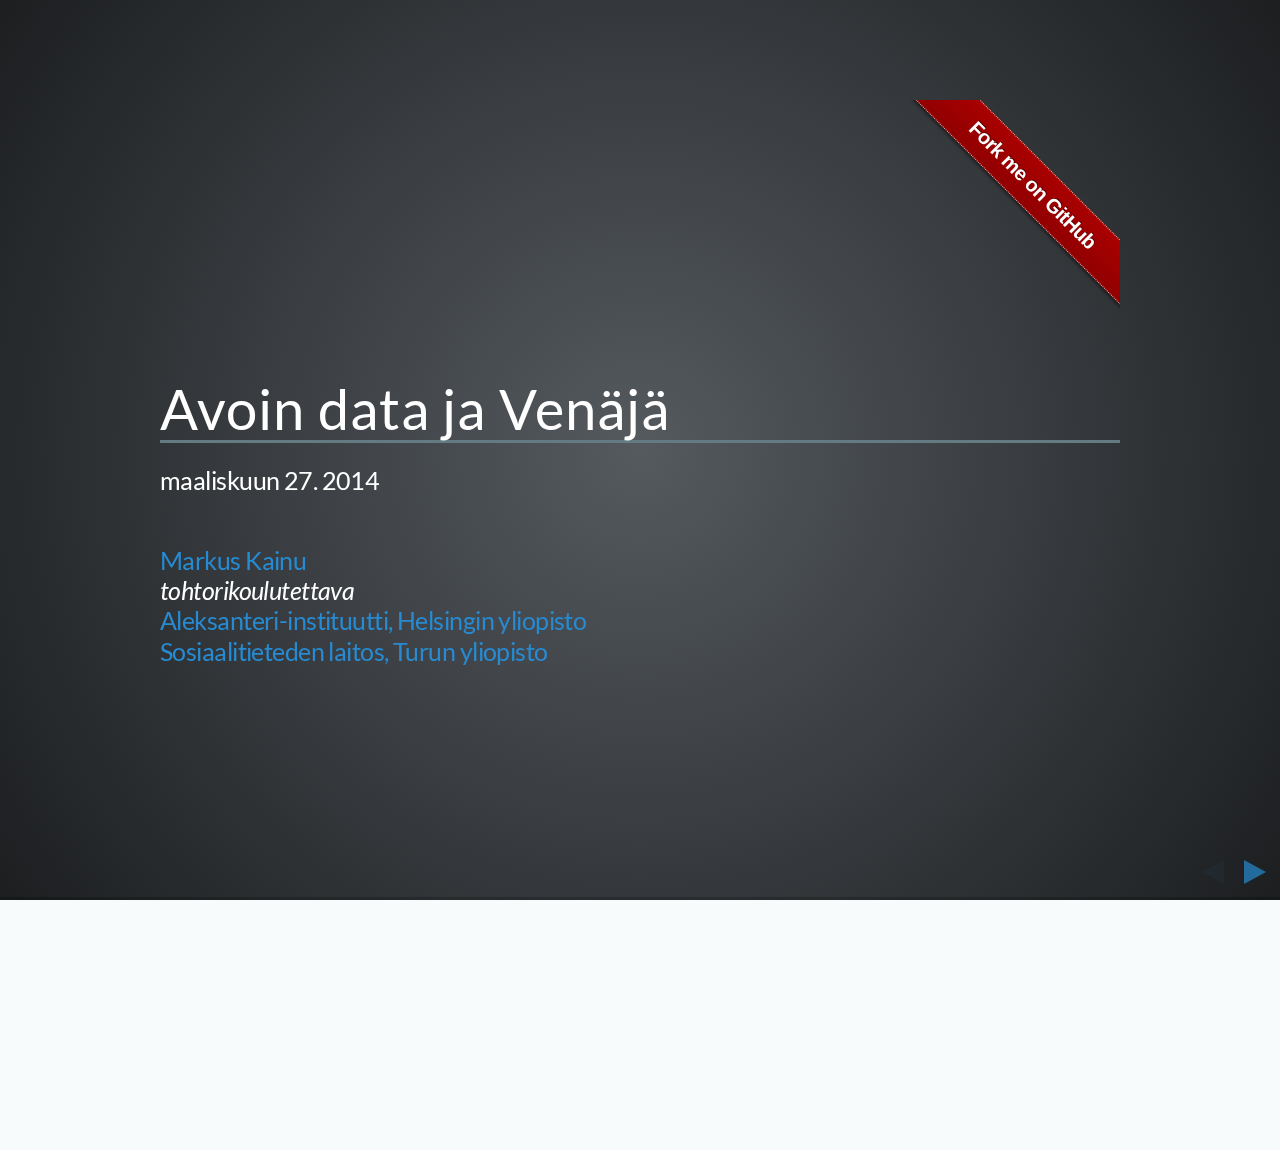
==== slides.html @ bf7fcc4a "miltei valmista" ====
<!DOCTYPE html>
<html lang="en">

<head>
  <meta charset="utf-8">
  <title>Avoin data ja Venäjä</title>
    
  <meta name="apple-mobile-web-app-capable" content="yes" />
  <meta name="apple-mobile-web-app-status-bar-style" content="black-translucent" />

  <meta name="viewport" content="width=device-width, initial-scale=1.0, maximum-scale=1.0, user-scalable=no" />
  
    
  <!-- web fonts -->
  <style type="text/css">
@font-face {
  font-family: 'Lato';
  font-style: normal;
  font-weight: 400;
  src: local('Lato Regular'), local('Lato-Regular'), url([data-uri]) format('truetype');
}
@font-face {
  font-family: 'Lato';
  font-style: normal;
  font-weight: 700;
  src: local('Lato Bold'), local('Lato-Bold'), url([data-uri]) format('truetype');
}
@font-face {
  font-family: 'Lato';
  font-style: italic;
  font-weight: 400;
  src: local('Lato Italic'), local('Lato-Italic'), url([data-uri]) format('truetype');
}
@font-face {
  font-family: 'Lato';
  font-style: italic;
  font-weight: 700;
  src: local('Lato Bold Italic'), local('Lato-BoldItalic'), url([data-uri]) format('truetype');
}
@font-face {
  font-family: 'News Cycle';
  font-style: normal;
  font-weight: 400;
  src: local('News Cycle Regular'), local('NewsCycle-Regular'), url([data-uri]) format('truetype');
}
@font-face {
  font-family: 'News Cycle';
  font-style: normal;
  font-weight: 700;
  src: local('News Cycle Bold'), local('NewsCycle-Bold'), url([data-uri]) format('truetype');
}


  </style>    
    
  <!-- reveal.js -->
  <style type="text/css"  >
@charset "UTF-8";/*!
 * reveal.js
 * http://lab.hakim.se/reveal-js
 * MIT licensed
 *
 * Copyright (C) 2013 Hakim El Hattab, http://hakim.se
 */ html,body,.reveal div,.reveal span,.reveal applet,.reveal object,.reveal iframe,.reveal h1,.reveal h2,.reveal h3,.reveal h4,.reveal h5,.reveal h6,.reveal p,.reveal blockquote,.reveal pre,.reveal a,.reveal abbr,.reveal acronym,.reveal address,.reveal big,.reveal cite,.reveal code,.reveal del,.reveal dfn,.reveal em,.reveal img,.reveal ins,.reveal kbd,.reveal q,.reveal s,.reveal samp,.reveal small,.reveal strike,.reveal strong,.reveal sub,.reveal sup,.reveal tt,.reveal var,.reveal b,.reveal u,.reveal i,.reveal center,.reveal dl,.reveal dt,.reveal dd,.reveal ol,.reveal ul,.reveal li,.reveal fieldset,.reveal form,.reveal label,.reveal legend,.reveal table,.reveal caption,.reveal tbody,.reveal tfoot,.reveal thead,.reveal tr,.reveal th,.reveal td,.reveal article,.reveal aside,.reveal canvas,.reveal details,.reveal embed,.reveal figure,.reveal figcaption,.reveal footer,.reveal header,.reveal hgroup,.reveal menu,.reveal nav,.reveal output,.reveal ruby,.reveal section,.reveal summary,.reveal time,.reveal mark,.reveal audio,video{margin:0;padding:0;border:0;font-size:100%;font:inherit;vertical-align:baseline}.reveal article,.reveal aside,.reveal details,.reveal figcaption,.reveal figure,.reveal footer,.reveal header,.reveal hgroup,.reveal menu,.reveal nav,.reveal section{display:block}html,body{width:100%;height:100%;overflow:hidden}body{position:relative;line-height:1}::selection{background:#FF5E99;color:#fff;text-shadow:none}.reveal h1,.reveal h2,.reveal h3,.reveal h4,.reveal h5,.reveal h6{-webkit-hyphens:auto;-moz-hyphens:auto;hyphens:auto;word-wrap:break-word}.reveal h1{font-size:3.77em}.reveal h2{font-size:2.11em}.reveal h3{font-size:1.55em}.reveal h4{font-size:1em}.reveal .slides section .fragment{opacity:0;-webkit-transition:all .2s ease;-moz-transition:all .2s ease;-ms-transition:all .2s ease;-o-transition:all .2s ease;transition:all .2s ease}.reveal .slides section .fragment.visible{opacity:1}.reveal .slides section .fragment.grow{opacity:1}.reveal .slides section .fragment.grow.visible{-webkit-transform:scale(1.3);-moz-transform:scale(1.3);-ms-transform:scale(1.3);-o-transform:scale(1.3);transform:scale(1.3)}.reveal .slides section .fragment.shrink{opacity:1}.reveal .slides section .fragment.shrink.visible{-webkit-transform:scale(0.7);-moz-transform:scale(0.7);-ms-transform:scale(0.7);-o-transform:scale(0.7);transform:scale(0.7)}.reveal .slides section .fragment.zoom-in{opacity:0;-webkit-transform:scale(0.1);-moz-transform:scale(0.1);-ms-transform:scale(0.1);-o-transform:scale(0.1);transform:scale(0.1)}.reveal .slides section .fragment.zoom-in.visible{opacity:1;-webkit-transform:scale(1);-moz-transform:scale(1);-ms-transform:scale(1);-o-transform:scale(1);transform:scale(1)}.reveal .slides section .fragment.roll-in{opacity:0;-webkit-transform:rotateX(90deg);-moz-transform:rotateX(90deg);-ms-transform:rotateX(90deg);-o-transform:rotateX(90deg);transform:rotateX(90deg)}.reveal .slides section .fragment.roll-in.visible{opacity:1;-webkit-transform:rotateX(0);-moz-transform:rotateX(0);-ms-transform:rotateX(0);-o-transform:rotateX(0);transform:rotateX(0)}.reveal .slides section .fragment.fade-out{opacity:1}.reveal .slides section .fragment.fade-out.visible{opacity:0}.reveal .slides section .fragment.highlight-red,.reveal .slides section .fragment.highlight-green,.reveal .slides section .fragment.highlight-blue{opacity:1}.reveal .slides section .fragment.highlight-red.visible{color:#ff2c2d}.reveal .slides section .fragment.highlight-green.visible{color:#17ff2e}.reveal .slides section .fragment.highlight-blue.visible{color:#1b91ff}.reveal:after{content:'';font-style:italic}.reveal img,.reveal video,.reveal iframe{max-width:95%;max-height:95%}.reveal a{position:relative}.reveal strong,.reveal b{font-weight:700}.reveal em,.reveal i{font-style:italic}.reveal ol,.reveal ul{display:inline-block;text-align:left;margin:0 0 0 1em}.reveal ol{list-style-type:decimal}.reveal ul{list-style-type:disc}.reveal ul ul{list-style-type:square}.reveal ul ul ul{list-style-type:circle}.reveal ul ul,.reveal ul ol,.reveal ol ol,.reveal ol ul{display:block;margin-left:40px}.reveal p{margin-bottom:10px;line-height:1.2em}.reveal q,.reveal blockquote{quotes:none}.reveal blockquote{display:block;position:relative;width:70%;margin:5px auto;padding:5px;font-style:italic;background:rgba(255,255,255,.05);box-shadow:0 0 2px rgba(0,0,0,.2)}.reveal blockquote p:first-child,.reveal blockquote p:last-child{display:inline-block}.reveal q{font-style:italic}.reveal pre{display:block;position:relative;width:90%;margin:15px auto;text-align:left;font-size:.55em;font-family:monospace;line-height:1.2em;word-wrap:break-word;box-shadow:0 0 6px rgba(0,0,0,.3)}.reveal code{font-family:monospace}.reveal pre code{padding:5px;overflow:auto;max-height:400px;word-wrap:normal}.reveal table th,.reveal table td{text-align:left;padding-right:.3em}.reveal table th{text-shadow:#fff 1px 1px 2px}.reveal sup{vertical-align:super}.reveal sub{vertical-align:sub}.reveal small{display:inline-block;font-size:.6em;line-height:1.2em;vertical-align:top}.reveal small *{vertical-align:top}.reveal .controls{display:none;position:fixed;width:110px;height:110px;z-index:30;right:10px;bottom:10px}.reveal .controls div{position:absolute;opacity:.05;width:0;height:0;border:12px solid transparent;-moz-transform:scale(.9999);-webkit-transition:all .2s ease;-moz-transition:all .2s ease;-ms-transition:all .2s ease;-o-transition:all .2s ease;transition:all .2s ease}.reveal .controls div.enabled{opacity:.7;cursor:pointer}.reveal .controls div.enabled:active{margin-top:1px}.reveal .controls div.navigate-left{top:42px;border-right-width:22px;border-right-color:#eee}.reveal .controls div.navigate-left.fragmented{opacity:.3}.reveal .controls div.navigate-right{left:74px;top:42px;border-left-width:22px;border-left-color:#eee}.reveal .controls div.navigate-right.fragmented{opacity:.3}.reveal .controls div.navigate-up{left:42px;border-bottom-width:22px;border-bottom-color:#eee}.reveal .controls div.navigate-up.fragmented{opacity:.3}.reveal .controls div.navigate-down{left:42px;top:74px;border-top-width:22px;border-top-color:#eee}.reveal .controls div.navigate-down.fragmented{opacity:.3}.reveal .progress{position:fixed;display:none;height:3px;width:100%;bottom:0;left:0;z-index:10}.reveal .progress:after{content:'';display:'block';position:absolute;height:20px;width:100%;top:-20px}.reveal .progress span{display:block;height:100%;width:0;-webkit-transition:width 800ms cubic-bezier(0.26,.86,.44,.985);-moz-transition:width 800ms cubic-bezier(0.26,.86,.44,.985);-ms-transition:width 800ms cubic-bezier(0.26,.86,.44,.985);-o-transition:width 800ms cubic-bezier(0.26,.86,.44,.985);transition:width 800ms cubic-bezier(0.26,.86,.44,.985)}.reveal .roll{display:inline-block;line-height:1.2;overflow:hidden;vertical-align:top;-webkit-perspective:400px;-moz-perspective:400px;-ms-perspective:400px;perspective:400px;-webkit-perspective-origin:50% 50%;-moz-perspective-origin:50% 50%;-ms-perspective-origin:50% 50%;perspective-origin:50% 50%}.reveal .roll:hover{background:0;text-shadow:none}.reveal .roll span{display:block;position:relative;padding:0 2px;pointer-events:none;-webkit-transition:all 400ms ease;-moz-transition:all 400ms ease;-ms-transition:all 400ms ease;transition:all 400ms ease;-webkit-transform-origin:50% 0;-moz-transform-origin:50% 0;-ms-transform-origin:50% 0;transform-origin:50% 0;-webkit-transform-style:preserve-3d;-moz-transform-style:preserve-3d;-ms-transform-style:preserve-3d;transform-style:preserve-3d;-webkit-backface-visibility:hidden;-moz-backface-visibility:hidden;backface-visibility:hidden}.reveal .roll:hover span{background:rgba(0,0,0,.5);-webkit-transform:translate3d(0px,0,-45px) rotateX(90deg);-moz-transform:translate3d(0px,0,-45px) rotateX(90deg);-ms-transform:translate3d(0px,0,-45px) rotateX(90deg);transform:translate3d(0px,0,-45px) rotateX(90deg)}.reveal .roll span:after{content:attr(data-title);display:block;position:absolute;left:0;top:0;padding:0 2px;-webkit-backface-visibility:hidden;-moz-backface-visibility:hidden;backface-visibility:hidden;-webkit-transform-origin:50% 0;-moz-transform-origin:50% 0;-ms-transform-origin:50% 0;transform-origin:50% 0;-webkit-transform:translate3d(0px,110%,0) rotateX(-90deg);-moz-transform:translate3d(0px,110%,0) rotateX(-90deg);-ms-transform:translate3d(0px,110%,0) rotateX(-90deg);transform:translate3d(0px,110%,0) rotateX(-90deg)}.reveal{position:relative;width:100%;height:100%}.reveal .slides{position:absolute;width:100%;height:100%;left:50%;top:50%;overflow:visible;z-index:1;text-align:center;-webkit-transition:-webkit-perspective .4s ease;-moz-transition:-moz-perspective .4s ease;-ms-transition:-ms-perspective .4s ease;-o-transition:-o-perspective .4s ease;transition:perspective .4s ease;-webkit-perspective:600px;-moz-perspective:600px;-ms-perspective:600px;perspective:600px;-webkit-perspective-origin:0 -100px;-moz-perspective-origin:0 -100px;-ms-perspective-origin:0 -100px;perspective-origin:0 -100px}.reveal .slides>section,.reveal .slides>section>section{display:none;position:absolute;width:100%;padding:20px 0;z-index:10;line-height:1.2em;font-weight:400;-webkit-transform-style:preserve-3d;-moz-transform-style:preserve-3d;-ms-transform-style:preserve-3d;transform-style:preserve-3d;-webkit-transition:-webkit-transform-origin 800ms cubic-bezier(0.26,.86,.44,.985),-webkit-transform 800ms cubic-bezier(0.26,.86,.44,.985),visibility 800ms cubic-bezier(0.26,.86,.44,.985),opacity 800ms cubic-bezier(0.26,.86,.44,.985);-moz-transition:-moz-transform-origin 800ms cubic-bezier(0.26,.86,.44,.985),-moz-transform 800ms cubic-bezier(0.26,.86,.44,.985),visibility 800ms cubic-bezier(0.26,.86,.44,.985),opacity 800ms cubic-bezier(0.26,.86,.44,.985);-ms-transition:-ms-transform-origin 800ms cubic-bezier(0.26,.86,.44,.985),-ms-transform 800ms cubic-bezier(0.26,.86,.44,.985),visibility 800ms cubic-bezier(0.26,.86,.44,.985),opacity 800ms cubic-bezier(0.26,.86,.44,.985);-o-transition:-o-transform-origin 800ms cubic-bezier(0.26,.86,.44,.985),-o-transform 800ms cubic-bezier(0.26,.86,.44,.985),visibility 800ms cubic-bezier(0.26,.86,.44,.985),opacity 800ms cubic-bezier(0.26,.86,.44,.985);transition:transform-origin 800ms cubic-bezier(0.26,.86,.44,.985),transform 800ms cubic-bezier(0.26,.86,.44,.985),visibility 800ms cubic-bezier(0.26,.86,.44,.985),opacity 800ms cubic-bezier(0.26,.86,.44,.985)}.reveal[data-transition-speed=fast] .slides section{-webkit-transition-duration:400ms;-moz-transition-duration:400ms;-ms-transition-duration:400ms;transition-duration:400ms}.reveal[data-transition-speed=slow] .slides section{-webkit-transition-duration:1200ms;-moz-transition-duration:1200ms;-ms-transition-duration:1200ms;transition-duration:1200ms}.reveal .slides section[data-transition-speed=fast]{-webkit-transition-duration:400ms;-moz-transition-duration:400ms;-ms-transition-duration:400ms;transition-duration:400ms}.reveal .slides section[data-transition-speed=slow]{-webkit-transition-duration:1200ms;-moz-transition-duration:1200ms;-ms-transition-duration:1200ms;transition-duration:1200ms}.reveal .slides>section{left:-50%;top:-50%}.reveal .slides>section.stack{padding-top:0;padding-bottom:0}.reveal .slides>section.present,.reveal .slides>section>section.present{display:block;z-index:11;opacity:1}.reveal.center,.reveal.center .slides,.reveal.center .slides section{min-height:auto!important}.reveal .slides>section[data-transition=default].past,.reveal .slides>section.past{display:block;opacity:0;-webkit-transform:translate3d(-100%,0,0) rotateY(-90deg) translate3d(-100%,0,0);-moz-transform:translate3d(-100%,0,0) rotateY(-90deg) translate3d(-100%,0,0);-ms-transform:translate3d(-100%,0,0) rotateY(-90deg) translate3d(-100%,0,0);transform:translate3d(-100%,0,0) rotateY(-90deg) translate3d(-100%,0,0)}.reveal .slides>section[data-transition=default].future,.reveal .slides>section.future{display:block;opacity:0;-webkit-transform:translate3d(100%,0,0) rotateY(90deg) translate3d(100%,0,0);-moz-transform:translate3d(100%,0,0) rotateY(90deg) translate3d(100%,0,0);-ms-transform:translate3d(100%,0,0) rotateY(90deg) translate3d(100%,0,0);transform:translate3d(100%,0,0) rotateY(90deg) translate3d(100%,0,0)}.reveal .slides>section>section[data-transition=default].past,.reveal .slides>section>section.past{display:block;opacity:0;-webkit-transform:translate3d(0,-300px,0) rotateX(70deg) translate3d(0,-300px,0);-moz-transform:translate3d(0,-300px,0) rotateX(70deg) translate3d(0,-300px,0);-ms-transform:translate3d(0,-300px,0) rotateX(70deg) translate3d(0,-300px,0);transform:translate3d(0,-300px,0) rotateX(70deg) translate3d(0,-300px,0)}.reveal .slides>section>section[data-transition=default].future,.reveal .slides>section>section.future{display:block;opacity:0;-webkit-transform:translate3d(0,300px,0) rotateX(-70deg) translate3d(0,300px,0);-moz-transform:translate3d(0,300px,0) rotateX(-70deg) translate3d(0,300px,0);-ms-transform:translate3d(0,300px,0) rotateX(-70deg) translate3d(0,300px,0);transform:translate3d(0,300px,0) rotateX(-70deg) translate3d(0,300px,0)}.reveal .slides>section[data-transition=concave].past,.reveal.concave .slides>section.past{-webkit-transform:translate3d(-100%,0,0) rotateY(90deg) translate3d(-100%,0,0);-moz-transform:translate3d(-100%,0,0) rotateY(90deg) translate3d(-100%,0,0);-ms-transform:translate3d(-100%,0,0) rotateY(90deg) translate3d(-100%,0,0);transform:translate3d(-100%,0,0) rotateY(90deg) translate3d(-100%,0,0)}.reveal .slides>section[data-transition=concave].future,.reveal.concave .slides>section.future{-webkit-transform:translate3d(100%,0,0) rotateY(-90deg) translate3d(100%,0,0);-moz-transform:translate3d(100%,0,0) rotateY(-90deg) translate3d(100%,0,0);-ms-transform:translate3d(100%,0,0) rotateY(-90deg) translate3d(100%,0,0);transform:translate3d(100%,0,0) rotateY(-90deg) translate3d(100%,0,0)}.reveal .slides>section>section[data-transition=concave].past,.reveal.concave .slides>section>section.past{-webkit-transform:translate3d(0,-80%,0) rotateX(-70deg) translate3d(0,-80%,0);-moz-transform:translate3d(0,-80%,0) rotateX(-70deg) translate3d(0,-80%,0);-ms-transform:translate3d(0,-80%,0) rotateX(-70deg) translate3d(0,-80%,0);transform:translate3d(0,-80%,0) rotateX(-70deg) translate3d(0,-80%,0)}.reveal .slides>section>section[data-transition=concave].future,.reveal.concave .slides>section>section.future{-webkit-transform:translate3d(0,80%,0) rotateX(70deg) translate3d(0,80%,0);-moz-transform:translate3d(0,80%,0) rotateX(70deg) translate3d(0,80%,0);-ms-transform:translate3d(0,80%,0) rotateX(70deg) translate3d(0,80%,0);transform:translate3d(0,80%,0) rotateX(70deg) translate3d(0,80%,0)}.reveal .slides>section[data-transition=zoom].past,.reveal.zoom .slides>section.past{opacity:0;visibility:hidden;-webkit-transform:scale(16);-moz-transform:scale(16);-ms-transform:scale(16);-o-transform:scale(16);transform:scale(16)}.reveal .slides>section[data-transition=zoom].future,.reveal.zoom .slides>section.future{opacity:0;visibility:hidden;-webkit-transform:scale(0.2);-moz-transform:scale(0.2);-ms-transform:scale(0.2);-o-transform:scale(0.2);transform:scale(0.2)}.reveal .slides>section>section[data-transition=zoom].past,.reveal.zoom .slides>section>section.past{-webkit-transform:translate(0,-150%);-moz-transform:translate(0,-150%);-ms-transform:translate(0,-150%);-o-transform:translate(0,-150%);transform:translate(0,-150%)}.reveal .slides>section>section[data-transition=zoom].future,.reveal.zoom .slides>section>section.future{-webkit-transform:translate(0,150%);-moz-transform:translate(0,150%);-ms-transform:translate(0,150%);-o-transform:translate(0,150%);transform:translate(0,150%)}.reveal.linear section{-webkit-backface-visibility:hidden;-moz-backface-visibility:hidden;-ms-backface-visibility:hidden;backface-visibility:hidden}.reveal .slides>section[data-transition=linear].past,.reveal.linear .slides>section.past{-webkit-transform:translate(-150%,0);-moz-transform:translate(-150%,0);-ms-transform:translate(-150%,0);-o-transform:translate(-150%,0);transform:translate(-150%,0)}.reveal .slides>section[data-transition=linear].future,.reveal.linear .slides>section.future{-webkit-transform:translate(150%,0);-moz-transform:translate(150%,0);-ms-transform:translate(150%,0);-o-transform:translate(150%,0);transform:translate(150%,0)}.reveal .slides>section>section[data-transition=linear].past,.reveal.linear .slides>section>section.past{-webkit-transform:translate(0,-150%);-moz-transform:translate(0,-150%);-ms-transform:translate(0,-150%);-o-transform:translate(0,-150%);transform:translate(0,-150%)}.reveal .slides>section>section[data-transition=linear].future,.reveal.linear .slides>section>section.future{-webkit-transform:translate(0,150%);-moz-transform:translate(0,150%);-ms-transform:translate(0,150%);-o-transform:translate(0,150%);transform:translate(0,150%)}.reveal.cube .slides{-webkit-perspective:1300px;-moz-perspective:1300px;-ms-perspective:1300px;perspective:1300px}.reveal.cube .slides section{padding:30px;min-height:700px;-webkit-backface-visibility:hidden;-moz-backface-visibility:hidden;-ms-backface-visibility:hidden;backface-visibility:hidden;-webkit-box-sizing:border-box;-moz-box-sizing:border-box;box-sizing:border-box}.reveal.center.cube .slides section{min-height:auto}.reveal.cube .slides section:not(.stack):before{content:'';position:absolute;display:block;width:100%;height:100%;left:0;top:0;background:rgba(0,0,0,.1);border-radius:4px;-webkit-transform:translateZ(-20px);-moz-transform:translateZ(-20px);-ms-transform:translateZ(-20px);-o-transform:translateZ(-20px);transform:translateZ(-20px)}.reveal.cube .slides section:not(.stack):after{content:'';position:absolute;display:block;width:90%;height:30px;left:5%;bottom:0;background:0;z-index:1;border-radius:4px;box-shadow:0 95px 25px rgba(0,0,0,.2);-webkit-transform:translateZ(-90px) rotateX(65deg);-moz-transform:translateZ(-90px) rotateX(65deg);-ms-transform:translateZ(-90px) rotateX(65deg);-o-transform:translateZ(-90px) rotateX(65deg);transform:translateZ(-90px) rotateX(65deg)}.reveal.cube .slides>section.stack{padding:0;background:0}.reveal.cube .slides>section.past{-webkit-transform-origin:100% 0;-moz-transform-origin:100% 0;-ms-transform-origin:100% 0;transform-origin:100% 0;-webkit-transform:translate3d(-100%,0,0) rotateY(-90deg);-moz-transform:translate3d(-100%,0,0) rotateY(-90deg);-ms-transform:translate3d(-100%,0,0) rotateY(-90deg);transform:translate3d(-100%,0,0) rotateY(-90deg)}.reveal.cube .slides>section.future{-webkit-transform-origin:0 0;-moz-transform-origin:0 0;-ms-transform-origin:0 0;transform-origin:0 0;-webkit-transform:translate3d(100%,0,0) rotateY(90deg);-moz-transform:translate3d(100%,0,0) rotateY(90deg);-ms-transform:translate3d(100%,0,0) rotateY(90deg);transform:translate3d(100%,0,0) rotateY(90deg)}.reveal.cube .slides>section>section.past{-webkit-transform-origin:0 100%;-moz-transform-origin:0 100%;-ms-transform-origin:0 100%;transform-origin:0 100%;-webkit-transform:translate3d(0,-100%,0) rotateX(90deg);-moz-transform:translate3d(0,-100%,0) rotateX(90deg);-ms-transform:translate3d(0,-100%,0) rotateX(90deg);transform:translate3d(0,-100%,0) rotateX(90deg)}.reveal.cube .slides>section>section.future{-webkit-transform-origin:0 0;-moz-transform-origin:0 0;-ms-transform-origin:0 0;transform-origin:0 0;-webkit-transform:translate3d(0,100%,0) rotateX(-90deg);-moz-transform:translate3d(0,100%,0) rotateX(-90deg);-ms-transform:translate3d(0,100%,0) rotateX(-90deg);transform:translate3d(0,100%,0) rotateX(-90deg)}.reveal.page .slides{-webkit-perspective-origin:0 50%;-moz-perspective-origin:0 50%;-ms-perspective-origin:0 50%;perspective-origin:0 50%;-webkit-perspective:3000px;-moz-perspective:3000px;-ms-perspective:3000px;perspective:3000px}.reveal.page .slides section{padding:30px;min-height:700px;-webkit-box-sizing:border-box;-moz-box-sizing:border-box;box-sizing:border-box}.reveal.page .slides section.past{z-index:12}.reveal.page .slides section:not(.stack):before{content:'';position:absolute;display:block;width:100%;height:100%;left:0;top:0;background:rgba(0,0,0,.1);-webkit-transform:translateZ(-20px);-moz-transform:translateZ(-20px);-ms-transform:translateZ(-20px);-o-transform:translateZ(-20px);transform:translateZ(-20px)}.reveal.page .slides section:not(.stack):after{content:'';position:absolute;display:block;width:90%;height:30px;left:5%;bottom:0;background:0;z-index:1;border-radius:4px;box-shadow:0 95px 25px rgba(0,0,0,.2);-webkit-transform:translateZ(-90px) rotateX(65deg)}.reveal.page .slides>section.stack{padding:0;background:0}.reveal.page .slides>section.past{-webkit-transform-origin:0 0;-moz-transform-origin:0 0;-ms-transform-origin:0 0;transform-origin:0 0;-webkit-transform:translate3d(-40%,0,0) rotateY(-80deg);-moz-transform:translate3d(-40%,0,0) rotateY(-80deg);-ms-transform:translate3d(-40%,0,0) rotateY(-80deg);transform:translate3d(-40%,0,0) rotateY(-80deg)}.reveal.page .slides>section.future{-webkit-transform-origin:100% 0;-moz-transform-origin:100% 0;-ms-transform-origin:100% 0;transform-origin:100% 0;-webkit-transform:translate3d(0,0,0);-moz-transform:translate3d(0,0,0);-ms-transform:translate3d(0,0,0);transform:translate3d(0,0,0)}.reveal.page .slides>section>section.past{-webkit-transform-origin:0 0;-moz-transform-origin:0 0;-ms-transform-origin:0 0;transform-origin:0 0;-webkit-transform:translate3d(0,-40%,0) rotateX(80deg);-moz-transform:translate3d(0,-40%,0) rotateX(80deg);-ms-transform:translate3d(0,-40%,0) rotateX(80deg);transform:translate3d(0,-40%,0) rotateX(80deg)}.reveal.page .slides>section>section.future{-webkit-transform-origin:0 100%;-moz-transform-origin:0 100%;-ms-transform-origin:0 100%;transform-origin:0 100%;-webkit-transform:translate3d(0,0,0);-moz-transform:translate3d(0,0,0);-ms-transform:translate3d(0,0,0);transform:translate3d(0,0,0)}.reveal .slides section[data-transition=fade],.reveal.fade .slides section,.reveal.fade .slides>section>section{-webkit-transform:none;-moz-transform:none;-ms-transform:none;-o-transform:none;transform:none;-webkit-transition:opacity .5s;-moz-transition:opacity .5s;-ms-transition:opacity .5s;-o-transition:opacity .5s;transition:opacity .5s}.reveal.fade.overview .slides section,.reveal.fade.overview .slides>section>section,.reveal.fade.exit-overview .slides section,.reveal.fade.exit-overview .slides>section>section{-webkit-transition:none;-moz-transition:none;-ms-transition:none;-o-transition:none;transition:none}.reveal .slides section[data-transition=none],.reveal.none .slides section{-webkit-transform:none;-moz-transform:none;-ms-transform:none;-o-transform:none;transform:none;-webkit-transition:none;-moz-transition:none;-ms-transition:none;-o-transition:none;transition:none}.reveal.overview .slides{-webkit-perspective-origin:0 0;-moz-perspective-origin:0 0;-ms-perspective-origin:0 0;perspective-origin:0 0;-webkit-perspective:700px;-moz-perspective:700px;-ms-perspective:700px;perspective:700px}.reveal.overview .slides section{height:600px;overflow:hidden;opacity:1!important;visibility:visible!important;cursor:pointer;background:rgba(0,0,0,.1)}.reveal.overview .slides section .fragment{opacity:1}.reveal.overview .slides section:after,.reveal.overview .slides section:before{display:none!important}.reveal.overview .slides section>section{opacity:1;cursor:pointer}.reveal.overview .slides section:hover{background:rgba(0,0,0,.3)}.reveal.overview .slides section.present{background:rgba(0,0,0,.3)}.reveal.overview .slides>section.stack{padding:0;background:0;overflow:visible}.reveal .pause-overlay{position:absolute;top:0;left:0;width:100%;height:100%;background:#000;visibility:hidden;opacity:0;z-index:100;-webkit-transition:all 1s ease;-moz-transition:all 1s ease;-ms-transition:all 1s ease;-o-transition:all 1s ease;transition:all 1s ease}.reveal.paused .pause-overlay{visibility:visible;opacity:1}.no-transforms{overflow-y:auto}.no-transforms .reveal .slides{position:relative;width:80%;height:auto!important;top:0;left:50%;margin:0;text-align:center}.no-transforms .reveal .controls,.no-transforms .reveal .progress{display:none!important}.no-transforms .reveal .slides section{display:block!important;opacity:1!important;position:relative!important;height:auto;min-height:auto;top:0;left:-50%;margin:70px 0;-webkit-transform:none;-moz-transform:none;-ms-transform:none;-o-transform:none;transform:none}.no-transforms .reveal .slides section section{left:0}.no-transition{-webkit-transition:none;-moz-transition:none;-ms-transition:none;-o-transition:none;transition:none}.reveal .state-background{position:absolute;width:100%;height:100%;background:rgba(0,0,0,0);-webkit-transition:background 800ms ease;-moz-transition:background 800ms ease;-ms-transition:background 800ms ease;-o-transition:background 800ms ease;transition:background 800ms ease}.alert .reveal .state-background{background:rgba(200,50,30,.6)}.soothe .reveal .state-background{background:rgba(50,200,90,.4)}.blackout .reveal .state-background{background:rgba(0,0,0,.6)}.whiteout .reveal .state-background{background:rgba(255,255,255,.6)}.cobalt .reveal .state-background{background:rgba(22,152,213,.6)}.mint .reveal .state-background{background:rgba(22,213,75,.6)}.submerge .reveal .state-background{background:rgba(12,25,77,.6)}.lila .reveal .state-background{background:rgba(180,50,140,.6)}.sunset .reveal .state-background{background:rgba(255,122,0,.6)}.reveal.rtl .slides,.reveal.rtl .slides h1,.reveal.rtl .slides h2,.reveal.rtl .slides h3,.reveal.rtl .slides h4,.reveal.rtl .slides h5,.reveal.rtl .slides h6{direction:rtl;font-family:sans-serif}.reveal.rtl pre,.reveal.rtl code{direction:ltr}.reveal.rtl ol,.reveal.rtl ul{text-align:right}.reveal.rtl .progress span{float:right}.reveal aside.notes{display:none}.zoomed .reveal *,.zoomed .reveal :before,.zoomed .reveal :after{-webkit-transform:none!important;-moz-transform:none!important;-ms-transform:none!important;transform:none!important;-webkit-backface-visibility:visible!important;-moz-backface-visibility:visible!important;-ms-backface-visibility:visible!important;backface-visibility:visible!important}.zoomed .reveal .progress,.zoomed .reveal .controls{opacity:0}.zoomed .reveal .roll span{background:0}.zoomed .reveal .roll span:after{visibility:hidden}
</style>
  <style type="text/css"  >
/**
 * A simple theme for reveal.js presentations, similar
 * to the default theme. The accent color is darkblue.
 *
 * This theme is Copyright (C) 2012 Owen Versteeg, https://github.com/StereotypicalApps. It is MIT licensed.
 * reveal.js is Copyright (C) 2011-2012 Hakim El Hattab, http://hakim.se
 */
/*********************************************
 * GLOBAL STYLES
 *********************************************/
body {
  background: white;
  background-color: white; }

.reveal {
  font-family: "Lato", sans-serif;
  font-size: 36px;
  font-weight: 200;
  letter-spacing: -0.02em;
  color: black; }

::selection {
  color: white;
  background: rgba(0, 0, 0, 0.99);
  text-shadow: none; }

/*********************************************
 * HEADERS
 *********************************************/
.reveal h1,
.reveal h2,
.reveal h3,
.reveal h4,
.reveal h5,
.reveal h6 {
  margin: 0 0 20px 0;
  color: black;
  font-family: "News Cycle", Impact, sans-serif;
  line-height: 0.9em;
  letter-spacing: 0.02em;
  text-transform: none;
  text-shadow: none; }

.reveal h1 {
  text-shadow: 0px 0px 6px rgba(0, 0, 0, 0.2); }

/*********************************************
 * LINKS
 *********************************************/
.reveal a:not(.image) {
  color: darkblue;
  text-decoration: none;
  -webkit-transition: color .15s ease;
  -moz-transition: color .15s ease;
  -ms-transition: color .15s ease;
  -o-transition: color .15s ease;
  transition: color .15s ease; }

.reveal a:not(.image):hover {
  color: #0000f1;
  text-shadow: none;
  border: none; }

.reveal .roll span:after {
  color: #fff;
  background: #00003f; }

/*********************************************
 * IMAGES
 *********************************************/
.reveal section img {
  margin: 15px 0px;
  background: rgba(255, 255, 255, 0.12);
  border: 4px solid black;
  box-shadow: 0 0 10px rgba(0, 0, 0, 0.15);
  -webkit-transition: all .2s linear;
  -moz-transition: all .2s linear;
  -ms-transition: all .2s linear;
  -o-transition: all .2s linear;
  transition: all .2s linear; }

.reveal a:hover img {
  background: rgba(255, 255, 255, 0.2);
  border-color: darkblue;
  box-shadow: 0 0 20px rgba(0, 0, 0, 0.55); }

/*********************************************
 * NAVIGATION CONTROLS
 *********************************************/
.reveal .controls div.navigate-left,
.reveal .controls div.navigate-left.enabled {
  border-right-color: darkblue; }

.reveal .controls div.navigate-right,
.reveal .controls div.navigate-right.enabled {
  border-left-color: darkblue; }

.reveal .controls div.navigate-up,
.reveal .controls div.navigate-up.enabled {
  border-bottom-color: darkblue; }

.reveal .controls div.navigate-down,
.reveal .controls div.navigate-down.enabled {
  border-top-color: darkblue; }

.reveal .controls div.navigate-left.enabled:hover {
  border-right-color: #0000f1; }

.reveal .controls div.navigate-right.enabled:hover {
  border-left-color: #0000f1; }

.reveal .controls div.navigate-up.enabled:hover {
  border-bottom-color: #0000f1; }

.reveal .controls div.navigate-down.enabled:hover {
  border-top-color: #0000f1; }

/*********************************************
 * PROGRESS BAR
 *********************************************/
.reveal .progress {
  background: rgba(0, 0, 0, 0.2); }

.reveal .progress span {
  background: darkblue;
  -webkit-transition: width 800ms cubic-bezier(0.26, 0.86, 0.44, 0.985);
  -moz-transition: width 800ms cubic-bezier(0.26, 0.86, 0.44, 0.985);
  -ms-transition: width 800ms cubic-bezier(0.26, 0.86, 0.44, 0.985);
  -o-transition: width 800ms cubic-bezier(0.26, 0.86, 0.44, 0.985);
  transition: width 800ms cubic-bezier(0.26, 0.86, 0.44, 0.985); }

</style>
 
  <style type="text/css">

.reveal h1 { 
  font-size: 2.5em; 
}

.reveal h1,
.reveal h2,
.reveal h3,
.reveal h4,
.reveal h5,
.reveal h6 { 
   margin-bottom: .6em;    
}

.reveal p,
.reveal table {
   margin-bottom: 1em; 
}

.reveal li {
   margin-bottom: .4em;
}

.reveal ul ul,
.reveal ul ol,
.reveal ol ol,
.reveal ol ul {
	margin-top: .4em;
}

.reveal .slides {
  text-align: left;
}

.reveal small {
	font-size: 0.85em;
}

.reveal pre {   
  margin-top: 0;
  max-width: 95%;
  border: 1px solid #ccc;
  white-space: pre-wrap;
  margin-bottom: 1em; 
}

.reveal pre code {
  display: block; padding: 0.5em;
  font-size: 1.6em;
  line-height: 1.1em;
  background-color: white;
  overflow: visible;
  max-height: none;
  word-wrap: normal;
}

.reveal code {
  overflow: visible;
  max-height: none;
}

.reveal code.r {
  background-color: #F8F8F8;
}

.reveal code.cpp {
  background-color: #F8F8F8;
}

.reveal section del {
   text-decoration: none;
   color: #AAB1BA;
}

.reveal section img {
   border: none;
}

.reveal section .fieldError {
  margin-bottom: 25px;
}

.reveal section .fieldError span {
  color: red;
}

.prompt .reveal .state-background {
   background: #C6D7DC;
}

.quiz-multichoice .reveal .state-background {
  background: rgba(254,220,179,1);
}

.quiz-multichoice .reveal ul {
  list-style-type: none;
  margin-bottom: 30px;
}

.quiz-multichoice .reveal li {
  margin-top: 15px;
}

.quiz-multichoice .reveal .quizFeedback {
  margin-bottom: 30px;
}

.quiz-multichoice .reveal .quizFeedback img {
  border: none;
  box-shadow: none;
  background: transparent;
  float: left;
  margin-top: -15px;
}

.quiz-multichoice .reveal .quizFeedback span {
  font-size: 1.4em; 
  margin-left: 12px;
}

.section .reveal .state-background {
   background: #96A2B6;
}

.section .reveal h1,
.section .reveal h2,
.section .reveal p {
   color: white;
   margin-top: 50px;
}

.sub-section .reveal .state-background {
  background: #E7E8EA
}

.sub-section .reveal h2,
.sub-section .reveal p {
  color: #63717B;
  margin-top: 50px;
}

.reveal strong {
  color: #25679E;
}

.reveal .controls {
  right: -20px;
  bottom: 5px;
}

.reveal .controls div.navigate-left {
  top: 75px;
}

.reveal .controls div.navigate-right {
  left: 54px;
  top: 75px;
}


.reveal .controls div.navigate-up {
  display: none;
}

.reveal .controls div.navigate-down {
  display: none;
}

/*********************************************
 * NAVIGATION CONTROLS
 *********************************************/
 
.reveal .controls div.navigate-left,
.reveal .controls div.navigate-left.enabled {
  border-right-color: #25679E;
}

.reveal .controls div.navigate-right,
.reveal .controls div.navigate-right.enabled {
  border-left-color: #25679E;
}

.reveal .controls div.navigate-up,
.reveal .controls div.navigate-up.enabled {
  border-bottom-color: #25679E;
}

.reveal .controls div.navigate-down,
.reveal .controls div.navigate-down.enabled {
  border-top-color: #25679E;
}

.reveal .controls div.navigate-left.enabled:hover {
  border-right-color: #267EC8;
}

.reveal .controls div.navigate-right.enabled:hover {
  border-left-color: #267EC8;
}

.reveal .controls div.navigate-up.enabled:hover {
  border-bottom-color: #267EC8;
}

.reveal .controls div.navigate-down.enabled:hover {
  border-top-color: #267EC8;
}

.reveal .progress span {
  background: #25679E;
}

.reveal .slides>section,
.reveal .slides>section>section {
  padding: 0px 0px;
}


.reveal table {
  border-width: 1px;
  border-spacing: 2px;
  border-style: dotted;
  border-color: gray;
  border-collapse: collapse;
  font-size: 0.7em;
}

.reveal table th {
  border-width: 1px;
  padding-left: 10px;
  padding-right: 25px;
  font-weight: bold;
  border-style: dotted;
  border-color: gray;
}

.reveal table td {
  border-width: 1px;
  padding-left: 10px;
  padding-right: 25px;
  border-style: dotted;
  border-color: gray;
}

.reveal blockquote {
  display: block;
  position: relative;
  width: 90%;
  margin: 5px auto;
  padding: 5px;

  font-style: normal;
  background: #C6D7DC;
  border: 1px solid #C6D7DC;
  box-shadow: none;
}

.reveal blockquote p:first-child,
.reveal blockquote p:last-child {
  display: block;
}

.reveal blockquote:before {
  content: '';
}

.reveal blockquote:after {
    content: '';
}


.reveal ol,
.reveal ul {
	margin: 0 0 .5em 1.2em;
}

.reveal .slides section {
   height: 100%;
}

.reveal .slides section .slideContent h2 {
   font-size: 1.3em;
   font-weight: bold;
}

.reveal .slides section .slideContent h3 {
   font-size: 1.1em;
   font-weight: bold;
}

.reveal .slides section .column {
   position: fixed;
   width: 48%;
   top: 2.5em;
   bottom: 0;
}

.reveal .slides section .column1 {
   left: 0;
}

.reveal .slides section .column2 {
   right: 0;
}

.reveal .slides section .column img {
   max-width: 95%;
   max-height: 95%;
   height: auto;
}

.reveal .slides section .mediaOnly {
   position: fixed;
   width: 100%;
   top: 2.5em;
   bottom: 0;
}

.reveal .slides section .mediaOnly img {
   max-width: 90%;
   max-height: 90%;
   height: auto;
}

.reveal .slides section .mediaInline img {
   max-width: 90%;
   max-height: 50%;
   width: auto;
}

.reveal .slides section .mediaOnly video {
   height: 90%;
   width: 90%;
}

.reveal .slides section .mediaInline video {
   height: 50%;
   width: 90%;
}

.reveal .slides section .noTitle {
   top: 0;
}





.reveal {
  font-family: "Lato", sans-serif;
}
  
.reveal h1,
.reveal h2,
.reveal h3,
.reveal h4,
.reveal h5,
.reveal h6 {
  font-family: "News Cycle", Impact, sans-serif;
}

@font-face {
  font-family: 'Lato';
  font-style: normal;
  font-weight: 400;
  src: local('Lato Regular'), local('Lato-Regular'), url(fonts/Lato.woff) format('woff');
}
@font-face {
  font-family: 'Lato';
  font-style: normal;
  font-weight: 700;
  src: local('Lato Bold'), local('Lato-Bold'), url(fonts/LatoBold.woff) format('woff');
}
@font-face {
  font-family: 'Lato';
  font-style: normal;
  font-weight: 900;
  src: local('Lato Black'), local('Lato-Black'), url(fonts/LatoBlack.woff) format('woff');
}
@font-face {
  font-family: 'Lato';
  font-style: italic;
  font-weight: 400;
  src: local('Lato Italic'), local('Lato-Italic'), url(fonts/LatoItalic.woff) format('woff');
}

/**
 * Solarized colors by Ethan Schoonover
 */
html * {
  color-profile: sRGB;
  rendering-intent: auto; }

/**********************************
* Header slide
*********************************/

.section .reveal .state-background {
  background: #1c1e20;
  background: -moz-radial-gradient(center, circle cover, #555a5f 0%, #1c1e20 100%);
  background: -webkit-gradient(radial, center center, 0px, center center, 100%, color-stop(0%, #555a5f), color-stop(100%, #1c1e20));
  background: -webkit-radial-gradient(center, circle cover, #555a5f 0%, #1c1e20 100%);
  background: -o-radial-gradient(center, circle cover, #555a5f 0%, #1c1e20 100%);
  background: -ms-radial-gradient(center, circle cover, #555a5f 0%, #1c1e20 100%);
  background: radial-gradient(center, circle cover, #555a5f 0%, #1c1e20 100%);
  background-color: #2b2b2b;
}

.section .reveal h1,
.section .reveal p {
    color: white;
    position: relative;
    top: 4%;
    font-weight: 300;
}

.section .reveal h1 {
    text-transform:none;
    line-height: 1.1em;
    font-size: 2em;
    border-bottom: 3px solid #657b83;
    font-family: Lato, "Open Sans", sans-serif;
    text-align: left;
}

.section .reveal p {
    font-size: 0.9em;
    font-family: Lato, "Open Sans", sans-serif;
}

/********************************************
* subsection
********************************************/

.subsection .reveal .state-background {
 background: #1c1e20;
  background: -moz-radial-gradient(center, circle cover, #555a5f 0%, #1c1e20 100%);
  background: -webkit-gradient(radial, center center, 0px, center center, 100%, color-stop(0%, #555a5f), color-stop(100%, #1c1e20));
  background: -webkit-radial-gradient(center, circle cover, #555a5f 0%, #1c1e20 100%);
  background: -o-radial-gradient(center, circle cover, #555a5f 0%, #1c1e20 100%);
  background: -ms-radial-gradient(center, circle cover, #555a5f 0%, #1c1e20 100%);
  background: radial-gradient(center, circle cover, #555a5f 0%, #1c1e20 100%);
  background-color: #2b2b2b;
}

.subsection .reveal h1,
.subsection .reveal p {
    color: white;
    position: relative;
    top: 4%;
    font-weight: 300;
}

.subsection .reveal h1 {
    text-transform:none;
    line-height: 1.1em;
    font-size: 2.5em;
    border-bottom: none;
    font-family: Lato, "Open Sans", sans-serif;
    text-align: center;
}

.subsection .reveal p {
    font-size: 0.9em;
    font-family: Lato, "Open Sans", sans-serif;
}


/*********************************************
 * GLOBAL STYLES
 *********************************************/
body {
  background: #fdf6e3;
  background-color: #f7fbfc; }

.reveal {
  font-family: Lato, "Open Sans", sans-serif;
  font-size: 28px;
  font-weight: 200;
  letter-spacing: -0.02em;
  color: #47565C;
  }

::selection {
  color: white;
  background: #d33682;
  text-shadow: none; }

/*********************************************
 * LIHAVOINTI
 *********************************************/

.reveal strong, .reveal b {
    font-weight: 700;
    color: black;
}

/*********************************************
 * HEADERS
 *********************************************/
.reveal h1,
.reveal h2,
.reveal h3,
.reveal h4,
.reveal h5,
.reveal h6 {
  margin: 0 0 20px 0;
  color: #586e75;
  font-family: Lato, "Open Sans", sans-serif;
  line-height: 0.9em;
  letter-spacing: 0.02em;
  text-shadow: none; }

/******************
* titles slides 
******************/

.reveal h1 {
    font-size: 2.5em;
    text-transform:uppercase;
    font-weight: 300;
    text-align:center;
    padding-top:200px;
    border-bottom: 0px solid #657b83;
    
}

.reveal h3 {
    font-size: 1.8em;
    font-weight: 400;
    border-bottom: 1px solid #657b83;
}

/****************
* slide content
****************/

.reveal .slides section .slideContent h2 {
    font-size: 1.3em;
    font-weight: 500;
}

.reveal .slides section .slideContent h3 {
    font-size: 1em;
    font-weight: 500;
    font-style: italic;
}



/*********************************************
 * LINKS
 *********************************************/
.reveal a:not(.image) {
  color: #268bd2;
  text-decoration: none;
  -webkit-transition: color 0.15s ease;
  -moz-transition: color 0.15s ease;
  -ms-transition: color 0.15s ease;
  -o-transition: color 0.15s ease;
  transition: color 0.15s ease; }

.reveal a:not(.image):hover {
  color: #78b9e6;
  text-shadow: none;
  border: none; }

.reveal .roll span:after {
  color: #fff;
  background: #1a6091; }

/*********************************************
 * IMAGES
 *********************************************/
.reveal section img {
  margin: 15px 0px;
  background: rgba(255, 255, 255, 0.12);
  border: 1px solid #657b83;
  box-shadow: 0 0 10px rgba(0, 0, 0, 0.15);
  -webkit-transition: all 0.2s linear;
  -moz-transition: all 0.2s linear;
  -ms-transition: all 0.2s linear;
  -o-transition: all 0.2s linear;
  transition: all 0.2s linear; }

.reveal a:hover img {
  background: rgba(255, 255, 255, 0.2);
  border-color: #268bd2;
  box-shadow: 0 0 20px rgba(0, 0, 0, 0.55); }

/*********************************************
 * NAVIGATION CONTROLS
 *********************************************/
.reveal .controls div.navigate-left,
.reveal .controls div.navigate-left.enabled {
  border-right-color: #268bd2; }

.reveal .controls div.navigate-right,
.reveal .controls div.navigate-right.enabled {
  border-left-color: #268bd2; }

.reveal .controls div.navigate-up,
.reveal .controls div.navigate-up.enabled {
  border-bottom-color: #268bd2; }

.reveal .controls div.navigate-down,
.reveal .controls div.navigate-down.enabled {
  border-top-color: #268bd2; }

.reveal .controls div.navigate-left.enabled:hover {
  border-right-color: #78b9e6; }

.reveal .controls div.navigate-right.enabled:hover {
  border-left-color: #78b9e6; }

.reveal .controls div.navigate-up.enabled:hover {
  border-bottom-color: #78b9e6; }

.reveal .controls div.navigate-down.enabled:hover {
  border-top-color: #78b9e6; }

/*********************************************
 * PROGRESS BAR
 *********************************************/
.reveal .progress {
  background: rgba(0, 0, 0, 0.2); }

.reveal .progress span {
  background: #268bd2;
  -webkit-transition: width 800ms cubic-bezier(0.26, 0.86, 0.44, 0.985);
  -moz-transition: width 800ms cubic-bezier(0.26, 0.86, 0.44, 0.985);
  -ms-transition: width 800ms cubic-bezier(0.26, 0.86, 0.44, 0.985);
  -o-transition: width 800ms cubic-bezier(0.26, 0.86, 0.44, 0.985);
  transition: width 800ms cubic-bezier(0.26, 0.86, 0.44, 0.985); }

/*********************************************
 * code
 *********************************************/

.reveal pre code.r {
    border-collapse: collapse;
	border-spacing: 0;
    line-height: 1.3em;
	font-size: 1.0em;
	font-family: monospace;
}


/*********************************************
 * Table
 *********************************************/

.reveal table {
    border-collapse: collapse;
	border-spacing: 0;
    line-height: 1.4em;
	font-size: 0.9em;
	/*font-family: monospace;*/

}
.reveal .views-table, table {
	margin-left: 2px;
	margin-bottom: 10px;
	/*width: 1300px;*/
}
.reveal tr {
	line-height: 1.2em;
	border-bottom: #9e9e9e solid 1px;
}
.reveal tr:last-child {
	line-height: 1.2em;
}
.reveal th {
	margin: 5px 0 5px 0;
	padding: 0 5px 0 5px;
	border-right: #9e9e9e solid 1px;
	text-align: left;
	border-bottom: #9e9e9e solid 1px;
}
.reveal th:last-child {
	margin: 5px 0 5px 0;
	padding: 0 5px 0 5px;
	border-right: #9e9e9e solid 1px;
	text-align: left;
}
.reveal th:first-child {
	margin: 5px 0 5px 0;
	padding: 0 5px 0 5px;
	border: #9e9e9e solid 1px;
}
.reveal tbody tr {
	line-height: 1.2em;
	border-left: #9e9e9e solid 1px;
}
.reveal tbody tr:nth-child(odd) {
	line-height: 1.2em;
	background-color: #efefef;
}
.reveal td {
	padding: 0 5px 0 5px;
	border-right: #9e9e9e thin solid;
}

/******************************************
*Quotation
******************************************/

.reveal blockquote {
  font-family: Lato, "Open Sans", sans-serif;
  display: block;
  background: #f7fbfc;
  position: relative;
  width: 90%;
  font-style: italic;
  border-left: 4px solid #CACECF;
  border-top: none;
  border-bottom: none;
  border-right: none;
  box-shadow: none;
}


/*********************************
* fork me ribbon
*******/

/* Left will inherit from right (so we don't need to duplicate code) */
.github-fork-ribbon {
  /* The right and left classes determine the side we attach our banner to */
  position: absolute;

  /* Add a bit of padding to give some substance outside the "stitching" */
  padding: 2px 0;

  /* Set the base colour */
  background-color: #a00;

  /* Set a gradient: transparent black at the top to almost-transparent black at the bottom */
  background-image: -webkit-gradient(linear, left top, left bottom, from(rgba(0, 0, 0, 0)), to(rgba(0, 0, 0, 0.15)));
  background-image: -webkit-linear-gradient(top, rgba(0, 0, 0, 0), rgba(0, 0, 0, 0.15));
  background-image: -moz-linear-gradient(top, rgba(0, 0, 0, 0), rgba(0, 0, 0, 0.15));
  background-image: -ms-linear-gradient(top, rgba(0, 0, 0, 0), rgba(0, 0, 0, 0.15));
  background-image: -o-linear-gradient(top, rgba(0, 0, 0, 0), rgba(0, 0, 0, 0.15));
  background-image: linear-gradient(top, rgba(0, 0, 0, 0), rgba(0, 0, 0, 0.15));

  /* Add a drop shadow */
  -webkit-box-shadow: 0 2px 3px 0 rgba(0, 0, 0, 0.5);
  -moz-box-shadow: 0 2px 3px 0 rgba(0, 0, 0, 0.5);
  box-shadow: 0 2px 3px 0 rgba(0, 0, 0, 0.5);

  z-index: 9999;
  pointer-events: auto;
}

.github-fork-ribbon a,
.github-fork-ribbon a:hover {
  /* Set the font */
  font: 700 20px "Helvetica Neue", Helvetica, Arial, sans-serif;
  color: #fff;

  /* Set the text properties */
  text-decoration: none;
  text-shadow: 0 -1px rgba(0, 0, 0, 0.5);
  text-align: center;

  /* Set the geometry. If you fiddle with these you'll also need
     to tweak the top and right values in .github-fork-ribbon. */
  width: 300px;
  line-height: 40px;

  /* Set the layout properties */
  display: inline-block;
  padding: 2px 0;

  /* Add "stitching" effect */
  border-width: 1px 0;
  border-style: dotted;
  border-color: #fff;
  border-color: rgba(255, 255, 255, 0.7);
}

.github-fork-ribbon-wrapper {
  width: 250px;
  height: 250px;
  position: absolute;
  overflow: hidden;
  top: 0;
  z-index: 9999;
  pointer-events: none;
}

.github-fork-ribbon-wrapper.fixed {
  position: fixed;
}

.github-fork-ribbon-wrapper.left {
  left: 0;
}

.github-fork-ribbon-wrapper.right {
  right: 0;
}

.github-fork-ribbon-wrapper.left-bottom {
  position: fixed;
  top: inherit;
  bottom: 0;
  left: 0;
}

.github-fork-ribbon-wrapper.right-bottom {
  position: fixed;
  top: inherit;
  bottom: 0;
  right: 0;
}

.github-fork-ribbon-wrapper.right .github-fork-ribbon {
  top: 62px;
  right: -63px;

  -webkit-transform: rotate(45deg);
  -moz-transform: rotate(45deg);
  -ms-transform: rotate(45deg);
  -o-transform: rotate(45deg);
  transform: rotate(45deg);
}

.github-fork-ribbon-wrapper.left .github-fork-ribbon {
  top: 42px;
  left: -43px;

  -webkit-transform: rotate(-45deg);
  -moz-transform: rotate(-45deg);
  -ms-transform: rotate(-45deg);
  -o-transform: rotate(-45deg);
  transform: rotate(-45deg);
}


.github-fork-ribbon-wrapper.left-bottom .github-fork-ribbon {
  top: 80px;
  left: -43px;

  -webkit-transform: rotate(45deg);
  -moz-transform: rotate(45deg);
  -ms-transform: rotate(45deg);
  -o-transform: rotate(45deg);
  transform: rotate(45deg);
}

.github-fork-ribbon-wrapper.right-bottom .github-fork-ribbon {
  top: 80px;
  right: -43px;

  -webkit-transform: rotate(-45deg);
  -moz-transform: rotate(-45deg);
  -ms-transform: rotate(-45deg);
  -o-transform: rotate(-45deg);
  transform: rotate(-45deg);
}

<link href='http://fonts.googleapis.com/css?family=Lato' rel='stylesheet' type='text/css'>


  </style>
  
  <!-- reveal print css -->
  <style type="text/css" media="print" >
/* Default Print Stylesheet Template
   by Rob Glazebrook of CSSnewbie.com
   Last Updated: June 4, 2008

   Feel free (nay, compelled) to edit, append, and
   manipulate this file as you see fit. */


/* SECTION 1: Set default width, margin, float, and
   background. This prevents elements from extending
   beyond the edge of the printed page, and prevents
   unnecessary background images from printing */

* {
	-webkit-print-color-adjust: exact;
}

body {
	font-size: 18pt;
	width: auto;
	height: auto;
	border: 0;
	padding: 0;
	float: none !important;
	overflow: visible;
}

html {
	width: 100%;
	height: 100%;
	overflow: visible;
}

@page {
	size: letter landscape;
	margin: 0;
}

/* SECTION 2: Remove any elements not needed in print.
   This would include navigation, ads, sidebars, etc. */
.nestedarrow,
.controls,
.reveal .progress,
.reveal.overview,
.fork-reveal,
.share-reveal,
.state-background {
	display: none !important;
}

/* SECTION 3: Set body font face, size, and color.
   Consider using a serif font for readability. */
body, p, td, li, div {
	font-size: 18pt;
}

/* SECTION 4: Set heading font face, sizes, and color.
   Diffrentiate your headings from your body text.
   Perhaps use a large sans-serif for distinction. */
h1,h2,h3,h4,h5,h6 {
	text-shadow: 0 0 0 #000 !important;
}

/* SECTION 5: Make hyperlinks more usable.
   Ensure links are underlined, and consider appending
   the URL to the end of the link for usability. */
a:link,
a:visited {
	font-weight: bold;
	text-decoration: underline;
}


/* SECTION 6: more reveal.js specific additions by @skypanther */
ul, ol, div, p {
	visibility: visible;
	position: static;
	width: auto;
	height: auto;
	display: block;
	overflow: visible;
	margin: auto;
}
.reveal .slides {
	position: static;
	width: 100%;
	height: auto;

	left: auto;
	top: auto;
	margin-left: auto;
	margin-right: auto;
	margin-top: auto;
	padding: auto;

	overflow: visible;
	display: block;

	text-align: center;

	-webkit-perspective: none;
	   -moz-perspective: none;
	    -ms-perspective: none;
	        perspective: none;

	-webkit-perspective-origin: 50% 50%; /* there isn't a none/auto value but 50-50 is the default */
	   -moz-perspective-origin: 50% 50%;
	    -ms-perspective-origin: 50% 50%;
	        perspective-origin: 50% 50%;
}
.reveal .slides section {

	page-break-after: always !important;

	visibility: visible !important;
	position: static !important;
	width: 100% !important;
	height: auto !important;
	min-height: initial !important;
	display: block !important;
	overflow: visible !important;

	left: 0 !important;
	top: 0 !important;
	margin-left: 0px !important;
	margin-top: 50px !important;
	padding: 20px 0px !important;

	opacity: 1 !important;

	-webkit-transform-style: flat !important;
	   -moz-transform-style: flat !important;
	    -ms-transform-style: flat !important;
	        transform-style: flat !important;

	-webkit-transform: none !important;
	   -moz-transform: none !important;
	    -ms-transform: none !important;
	        transform: none !important;
}
.reveal section.stack {
	margin: 0px !important;
	padding: 0px !important;
	page-break-after: avoid !important;
}
.reveal section .fragment {
	opacity: 1 !important;
	visibility: visible !important;

	-webkit-transform: none !important;
	   -moz-transform: none !important;
	    -ms-transform: none !important;
	        transform: none !important;
}
.reveal img {
	box-shadow: none;
}
.reveal .roll {
	overflow: visible;
	line-height: 1em;
}
.reveal small a {
	font-size: 16pt !important;
}

</style>
  
<!-- Styles for R syntax highlighter -->
<style type="text/css">
   pre .operator,
   pre .paren {
     color: rgb(104, 118, 135)
   }

   pre .literal {
     color: rgb(88, 72, 246)
   }

   pre .number {
     color: rgb(0, 0, 205);
   }

   pre .comment {
     color: rgb(76, 136, 107);
   }

   pre .keyword {
     color: rgb(0, 0, 255);
   }

   pre .identifier {
     color: rgb(0, 0, 0);
   }

   pre .string {
     color: rgb(3, 106, 7);
   }
</style>

<!-- R syntax highlighter -->
<script type="text/javascript">
var hljs=new function(){function m(p){return p.replace(/&/gm,"&amp;").replace(/</gm,"&lt;")}function f(r,q,p){return RegExp(q,"m"+(r.cI?"i":"")+(p?"g":""))}function b(r){for(var p=0;p<r.childNodes.length;p++){var q=r.childNodes[p];if(q.nodeName=="CODE"){return q}if(!(q.nodeType==3&&q.nodeValue.match(/\s+/))){break}}}function h(t,s){var p="";for(var r=0;r<t.childNodes.length;r++){if(t.childNodes[r].nodeType==3){var q=t.childNodes[r].nodeValue;if(s){q=q.replace(/\n/g,"")}p+=q}else{if(t.childNodes[r].nodeName=="BR"){p+="\n"}else{p+=h(t.childNodes[r])}}}if(/MSIE [678]/.test(navigator.userAgent)){p=p.replace(/\r/g,"\n")}return p}function a(s){var r=s.className.split(/\s+/);r=r.concat(s.parentNode.className.split(/\s+/));for(var q=0;q<r.length;q++){var p=r[q].replace(/^language-/,"");if(e[p]){return p}}}function c(q){var p=[];(function(s,t){for(var r=0;r<s.childNodes.length;r++){if(s.childNodes[r].nodeType==3){t+=s.childNodes[r].nodeValue.length}else{if(s.childNodes[r].nodeName=="BR"){t+=1}else{if(s.childNodes[r].nodeType==1){p.push({event:"start",offset:t,node:s.childNodes[r]});t=arguments.callee(s.childNodes[r],t);p.push({event:"stop",offset:t,node:s.childNodes[r]})}}}}return t})(q,0);return p}function k(y,w,x){var q=0;var z="";var s=[];function u(){if(y.length&&w.length){if(y[0].offset!=w[0].offset){return(y[0].offset<w[0].offset)?y:w}else{return w[0].event=="start"?y:w}}else{return y.length?y:w}}function t(D){var A="<"+D.nodeName.toLowerCase();for(var B=0;B<D.attributes.length;B++){var C=D.attributes[B];A+=" "+C.nodeName.toLowerCase();if(C.value!==undefined&&C.value!==false&&C.value!==null){A+='="'+m(C.value)+'"'}}return A+">"}while(y.length||w.length){var v=u().splice(0,1)[0];z+=m(x.substr(q,v.offset-q));q=v.offset;if(v.event=="start"){z+=t(v.node);s.push(v.node)}else{if(v.event=="stop"){var p,r=s.length;do{r--;p=s[r];z+=("</"+p.nodeName.toLowerCase()+">")}while(p!=v.node);s.splice(r,1);while(r<s.length){z+=t(s[r]);r++}}}}return z+m(x.substr(q))}function j(){function q(x,y,v){if(x.compiled){return}var u;var s=[];if(x.k){x.lR=f(y,x.l||hljs.IR,true);for(var w in x.k){if(!x.k.hasOwnProperty(w)){continue}if(x.k[w] instanceof Object){u=x.k[w]}else{u=x.k;w="keyword"}for(var r in u){if(!u.hasOwnProperty(r)){continue}x.k[r]=[w,u[r]];s.push(r)}}}if(!v){if(x.bWK){x.b="\\b("+s.join("|")+")\\s"}x.bR=f(y,x.b?x.b:"\\B|\\b");if(!x.e&&!x.eW){x.e="\\B|\\b"}if(x.e){x.eR=f(y,x.e)}}if(x.i){x.iR=f(y,x.i)}if(x.r===undefined){x.r=1}if(!x.c){x.c=[]}x.compiled=true;for(var t=0;t<x.c.length;t++){if(x.c[t]=="self"){x.c[t]=x}q(x.c[t],y,false)}if(x.starts){q(x.starts,y,false)}}for(var p in e){if(!e.hasOwnProperty(p)){continue}q(e[p].dM,e[p],true)}}function d(B,C){if(!j.called){j();j.called=true}function q(r,M){for(var L=0;L<M.c.length;L++){if((M.c[L].bR.exec(r)||[null])[0]==r){return M.c[L]}}}function v(L,r){if(D[L].e&&D[L].eR.test(r)){return 1}if(D[L].eW){var M=v(L-1,r);return M?M+1:0}return 0}function w(r,L){return L.i&&L.iR.test(r)}function K(N,O){var M=[];for(var L=0;L<N.c.length;L++){M.push(N.c[L].b)}var r=D.length-1;do{if(D[r].e){M.push(D[r].e)}r--}while(D[r+1].eW);if(N.i){M.push(N.i)}return f(O,M.join("|"),true)}function p(M,L){var N=D[D.length-1];if(!N.t){N.t=K(N,E)}N.t.lastIndex=L;var r=N.t.exec(M);return r?[M.substr(L,r.index-L),r[0],false]:[M.substr(L),"",true]}function z(N,r){var L=E.cI?r[0].toLowerCase():r[0];var M=N.k[L];if(M&&M instanceof Array){return M}return false}function F(L,P){L=m(L);if(!P.k){return L}var r="";var O=0;P.lR.lastIndex=0;var M=P.lR.exec(L);while(M){r+=L.substr(O,M.index-O);var N=z(P,M);if(N){x+=N[1];r+='<span class="'+N[0]+'">'+M[0]+"</span>"}else{r+=M[0]}O=P.lR.lastIndex;M=P.lR.exec(L)}return r+L.substr(O,L.length-O)}function J(L,M){if(M.sL&&e[M.sL]){var r=d(M.sL,L);x+=r.keyword_count;return r.value}else{return F(L,M)}}function I(M,r){var L=M.cN?'<span class="'+M.cN+'">':"";if(M.rB){y+=L;M.buffer=""}else{if(M.eB){y+=m(r)+L;M.buffer=""}else{y+=L;M.buffer=r}}D.push(M);A+=M.r}function G(N,M,Q){var R=D[D.length-1];if(Q){y+=J(R.buffer+N,R);return false}var P=q(M,R);if(P){y+=J(R.buffer+N,R);I(P,M);return P.rB}var L=v(D.length-1,M);if(L){var O=R.cN?"</span>":"";if(R.rE){y+=J(R.buffer+N,R)+O}else{if(R.eE){y+=J(R.buffer+N,R)+O+m(M)}else{y+=J(R.buffer+N+M,R)+O}}while(L>1){O=D[D.length-2].cN?"</span>":"";y+=O;L--;D.length--}var r=D[D.length-1];D.length--;D[D.length-1].buffer="";if(r.starts){I(r.starts,"")}return R.rE}if(w(M,R)){throw"Illegal"}}var E=e[B];var D=[E.dM];var A=0;var x=0;var y="";try{var s,u=0;E.dM.buffer="";do{s=p(C,u);var t=G(s[0],s[1],s[2]);u+=s[0].length;if(!t){u+=s[1].length}}while(!s[2]);if(D.length>1){throw"Illegal"}return{r:A,keyword_count:x,value:y}}catch(H){if(H=="Illegal"){return{r:0,keyword_count:0,value:m(C)}}else{throw H}}}function g(t){var p={keyword_count:0,r:0,value:m(t)};var r=p;for(var q in e){if(!e.hasOwnProperty(q)){continue}var s=d(q,t);s.language=q;if(s.keyword_count+s.r>r.keyword_count+r.r){r=s}if(s.keyword_count+s.r>p.keyword_count+p.r){r=p;p=s}}if(r.language){p.second_best=r}return p}function i(r,q,p){if(q){r=r.replace(/^((<[^>]+>|\t)+)/gm,function(t,w,v,u){return w.replace(/\t/g,q)})}if(p){r=r.replace(/\n/g,"<br>")}return r}function n(t,w,r){var x=h(t,r);var v=a(t);var y,s;if(v){y=d(v,x)}else{return}var q=c(t);if(q.length){s=document.createElement("pre");s.innerHTML=y.value;y.value=k(q,c(s),x)}y.value=i(y.value,w,r);var u=t.className;if(!u.match("(\\s|^)(language-)?"+v+"(\\s|$)")){u=u?(u+" "+v):v}if(/MSIE [678]/.test(navigator.userAgent)&&t.tagName=="CODE"&&t.parentNode.tagName=="PRE"){s=t.parentNode;var p=document.createElement("div");p.innerHTML="<pre><code>"+y.value+"</code></pre>";t=p.firstChild.firstChild;p.firstChild.cN=s.cN;s.parentNode.replaceChild(p.firstChild,s)}else{t.innerHTML=y.value}t.className=u;t.result={language:v,kw:y.keyword_count,re:y.r};if(y.second_best){t.second_best={language:y.second_best.language,kw:y.second_best.keyword_count,re:y.second_best.r}}}function o(){if(o.called){return}o.called=true;var r=document.getElementsByTagName("pre");for(var p=0;p<r.length;p++){var q=b(r[p]);if(q){n(q,hljs.tabReplace)}}}function l(){if(window.addEventListener){window.addEventListener("DOMContentLoaded",o,false);window.addEventListener("load",o,false)}else{if(window.attachEvent){window.attachEvent("onload",o)}else{window.onload=o}}}var e={};this.LANGUAGES=e;this.highlight=d;this.highlightAuto=g;this.fixMarkup=i;this.highlightBlock=n;this.initHighlighting=o;this.initHighlightingOnLoad=l;this.IR="[a-zA-Z][a-zA-Z0-9_]*";this.UIR="[a-zA-Z_][a-zA-Z0-9_]*";this.NR="\\b\\d+(\\.\\d+)?";this.CNR="\\b(0[xX][a-fA-F0-9]+|(\\d+(\\.\\d*)?|\\.\\d+)([eE][-+]?\\d+)?)";this.BNR="\\b(0b[01]+)";this.RSR="!|!=|!==|%|%=|&|&&|&=|\\*|\\*=|\\+|\\+=|,|\\.|-|-=|/|/=|:|;|<|<<|<<=|<=|=|==|===|>|>=|>>|>>=|>>>|>>>=|\\?|\\[|\\{|\\(|\\^|\\^=|\\||\\|=|\\|\\||~";this.ER="(?![\\s\\S])";this.BE={b:"\\\\.",r:0};this.ASM={cN:"string",b:"'",e:"'",i:"\\n",c:[this.BE],r:0};this.QSM={cN:"string",b:'"',e:'"',i:"\\n",c:[this.BE],r:0};this.CLCM={cN:"comment",b:"//",e:"$"};this.CBLCLM={cN:"comment",b:"/\\*",e:"\\*/"};this.HCM={cN:"comment",b:"#",e:"$"};this.NM={cN:"number",b:this.NR,r:0};this.CNM={cN:"number",b:this.CNR,r:0};this.BNM={cN:"number",b:this.BNR,r:0};this.inherit=function(r,s){var p={};for(var q in r){p[q]=r[q]}if(s){for(var q in s){p[q]=s[q]}}return p}}();hljs.LANGUAGES.cpp=function(){var a={keyword:{"false":1,"int":1,"float":1,"while":1,"private":1,"char":1,"catch":1,"export":1,virtual:1,operator:2,sizeof:2,dynamic_cast:2,typedef:2,const_cast:2,"const":1,struct:1,"for":1,static_cast:2,union:1,namespace:1,unsigned:1,"long":1,"throw":1,"volatile":2,"static":1,"protected":1,bool:1,template:1,mutable:1,"if":1,"public":1,friend:2,"do":1,"return":1,"goto":1,auto:1,"void":2,"enum":1,"else":1,"break":1,"new":1,extern:1,using:1,"true":1,"class":1,asm:1,"case":1,typeid:1,"short":1,reinterpret_cast:2,"default":1,"double":1,register:1,explicit:1,signed:1,typename:1,"try":1,"this":1,"switch":1,"continue":1,wchar_t:1,inline:1,"delete":1,alignof:1,char16_t:1,char32_t:1,constexpr:1,decltype:1,noexcept:1,nullptr:1,static_assert:1,thread_local:1,restrict:1,_Bool:1,complex:1},built_in:{std:1,string:1,cin:1,cout:1,cerr:1,clog:1,stringstream:1,istringstream:1,ostringstream:1,auto_ptr:1,deque:1,list:1,queue:1,stack:1,vector:1,map:1,set:1,bitset:1,multiset:1,multimap:1,unordered_set:1,unordered_map:1,unordered_multiset:1,unordered_multimap:1,array:1,shared_ptr:1}};return{dM:{k:a,i:"</",c:[hljs.CLCM,hljs.CBLCLM,hljs.QSM,{cN:"string",b:"'\\\\?.",e:"'",i:"."},{cN:"number",b:"\\b(\\d+(\\.\\d*)?|\\.\\d+)(u|U|l|L|ul|UL|f|F)"},hljs.CNM,{cN:"preprocessor",b:"#",e:"$"},{cN:"stl_container",b:"\\b(deque|list|queue|stack|vector|map|set|bitset|multiset|multimap|unordered_map|unordered_set|unordered_multiset|unordered_multimap|array)\\s*<",e:">",k:a,r:10,c:["self"]}]}}}();hljs.LANGUAGES.r={dM:{c:[hljs.HCM,{cN:"number",b:"\\b0[xX][0-9a-fA-F]+[Li]?\\b",e:hljs.IMMEDIATE_RE,r:0},{cN:"number",b:"\\b\\d+(?:[eE][+\\-]?\\d*)?L\\b",e:hljs.IMMEDIATE_RE,r:0},{cN:"number",b:"\\b\\d+\\.(?!\\d)(?:i\\b)?",e:hljs.IMMEDIATE_RE,r:1},{cN:"number",b:"\\b\\d+(?:\\.\\d*)?(?:[eE][+\\-]?\\d*)?i?\\b",e:hljs.IMMEDIATE_RE,r:0},{cN:"number",b:"\\.\\d+(?:[eE][+\\-]?\\d*)?i?\\b",e:hljs.IMMEDIATE_RE,r:1},{cN:"keyword",b:"(?:tryCatch|library|setGeneric|setGroupGeneric)\\b",e:hljs.IMMEDIATE_RE,r:10},{cN:"keyword",b:"\\.\\.\\.",e:hljs.IMMEDIATE_RE,r:10},{cN:"keyword",b:"\\.\\.\\d+(?![\\w.])",e:hljs.IMMEDIATE_RE,r:10},{cN:"keyword",b:"\\b(?:function)",e:hljs.IMMEDIATE_RE,r:2},{cN:"keyword",b:"(?:if|in|break|next|repeat|else|for|return|switch|while|try|stop|warning|require|attach|detach|source|setMethod|setClass)\\b",e:hljs.IMMEDIATE_RE,r:1},{cN:"literal",b:"(?:NA|NA_integer_|NA_real_|NA_character_|NA_complex_)\\b",e:hljs.IMMEDIATE_RE,r:10},{cN:"literal",b:"(?:NULL|TRUE|FALSE|T|F|Inf|NaN)\\b",e:hljs.IMMEDIATE_RE,r:1},{cN:"identifier",b:"[a-zA-Z.][a-zA-Z0-9._]*\\b",e:hljs.IMMEDIATE_RE,r:0},{cN:"operator",b:"<\\-(?!\\s*\\d)",e:hljs.IMMEDIATE_RE,r:2},{cN:"operator",b:"\\->|<\\-",e:hljs.IMMEDIATE_RE,r:1},{cN:"operator",b:"%%|~",e:hljs.IMMEDIATE_RE},{cN:"operator",b:">=|<=|==|!=|\\|\\||&&|=|\\+|\\-|\\*|/|\\^|>|<|!|&|\\||\\$|:",e:hljs.IMMEDIATE_RE,r:0},{cN:"operator",b:"%",e:"%",i:"\\n",r:1},{cN:"identifier",b:"`",e:"`",r:0},{cN:"string",b:'"',e:'"',c:[hljs.BE],r:0},{cN:"string",b:"'",e:"'",c:[hljs.BE],r:0},{cN:"paren",b:"[[({\\])}]",e:hljs.IMMEDIATE_RE,r:0}]}};
hljs.initHighlightingOnLoad();
</script>

   
  





</head>

<body>
  <div class="reveal">
  <div class="slides">

<section data-state="section" data-transition="fade" data-transition-speed="fast">
<h1>Avoin data ja Venäjä</h1><p></p>

<div class="slideContent" >
<!-- *alaotsikko* -->

<p>maaliskuun 27. 2014 </br></p>

<p><a href="http://markuskainu.fi">Markus Kainu</a></br>
<em>tohtorikoulutettava</em> </br>
<a href="http://helsinki.fi/aleksanteri">Aleksanteri-instituutti, Helsingin yliopisto</a> </br>
<a href="https://www.utu.fi/fi/yksikot/soc/yksikot/sosiaalitieteet/Sivut/home.aspx">Sosiaalitieteden laitos, Turun yliopisto</a> </br></p>

<div class="github-fork-ribbon-wrapper right">
<div class="github-fork-ribbon">
<a href="https://github.com/muuankarski/" style="color:white;">Fork me on GitHub</a>
</div>

<p></div></p>

<!-- ---| notes begin |--------------------------------


---------| notes end |-----------------------------  --> 

</div>

</section>
<section data-transition="fade" data-transition-speed="fast">
<h3>Avoin data</h3>
<div class="slideContent" >
<h2>1. Avoin hallinnollinen data</h2>

<ul>
<li>julkista tietoa</li>
<li>koneluettavassa muodossa</li>
<li>maksutonta</li>
<li>avoimesti lisensoitua</li>
</ul>

<h2>2. Avoin tutkimusdata</h2>

<ul>
<li>??</li>
</ul>

</div>

</section>
<section data-state="subsection" data-transition="fade" data-transition-speed="fast">

<div class="slideContent noTitle" >
<h1>Avoin data Venäjällä</h1>

</div>

</section>
<section data-transition="fade" data-transition-speed="fast">
<h3>Tilanne Venäjällä</h3>
<div class="slideContent" >
<blockquote>
<p>I know that in the eyes of many people in Europe, Russia may look like a closed censorship and far from opening up to its own residents. However, strange as it may seem, this is not always the case.</p>

<p>Beginning in 2012, in Russia, a council on public data under the Government commision on openness. Published public data and is actively working on opening more and more information.</p>
</blockquote>

<p><a href="http://www.epsiplatform.eu/content/russian-open-data-current-state-mind-0">Ivan Begtin 9/2013, Russian open data - Current state of mind</a></p>

</div>

</section>
<section data-transition="fade" data-transition-speed="fast">
<h3>Open Data Index</h3>
<div class="slideContent" >
<iframe src="https://index.okfn.org/country/overview/Finland/" height=250px width=1000px></iframe>

<ul>
<li><a href="https://index.okfn.org/country/overview/Finland/">Suomi</a></li>
<li><a href="https://index.okfn.org/country/overview/Russian%20Federation/">Venäjä</a></li>
</ul>

<iframe src="https://index.okfn.org/country/overview/Russian%20Federation/" height=250px width=1000px></iframe>

</div>

</section>
<section data-transition="fade" data-transition-speed="fast">
<h3>HSE Moskovan tutkimus</h3>
<div class="slideContent" >
<blockquote>
<p>The Higher School of Economics at the National Research University, Moscow, and “Information Culture” have published an analysis of the results the open data initiative in the Russian Federation in 2013. </p>
</blockquote>

<ul>
<li><a href="http://goo.gl/AlmxEo">The full report (in Russian)</a></li>
<li><a href="http://opengovdata.ru/wp-content/uploads/2013/10/Open-Data-Report_Russia-2013.pdf">The full report (in English)</a></li>
</ul>

</div>

</section>
<section data-transition="fade" data-transition-speed="fast">

<div class="slideContent noTitle" >
<ol>
<li>Despite the fact that all actions to implement open data in the Russian Federation are in accordance with the road map, federal authorities have not yet started work on it.</li>
<li>The key indicators on the roadmap have been achieved. However none of the really popular data sets have been published. This hinders the emergence of new applications</li>
<li>There has been a tendency to split a single thematic dataset into small tables; this increases the number of datasets published. For instance of the 102 datasets 94 from the Russian Federal Statistics Agency ROSSTAT appear to be extracts from one underlying database with different filters. Evaluation of progress should be more based on the value and relevance of the datasets</li>
<li>The publication of data has kept quite closely to the methodology set by the Ministry of Economics (overall an adherence of 75% to all the data publication requirements across all federal executive bodies). However
there are regular sources of error: 

<ul>
<li>Data published but not available for <em>download</em> (in 9 Federal bodies more than 50% of datasets cannot be downloaded</li>
<li>Only 23% of federal bodies have placed a feedback section in their open data site</li>
</ul></li>
</ol>

</div>

</section>
<section data-transition="fade" data-transition-speed="fast">

<div class="slideContent noTitle" >
<ol>
<li>Regions and municipalities are actively involved in the work on open data, but at this level of error is greater. This is due to a lack of explanation of open data. The most common mistake is a misunderstanding of the term open data: OLAP based analyses and draft laws are being published instead of machine-readable data.</li>
<li>Since the Presidents decree on Open Data in July 2012 there have been no less than 24 other decrees containing provisions on public access to information but these did not contain any indication of the need for access to the information in the form of open data.</li>
<li>Russian federal open data portal is under heavy discussion right now. First document with portal specification and requirement was criticised by experts due lack of focus on 5-stars data and many other topics.</li>
</ol>

</div>

</section>
<section data-state="subsection" data-transition="fade" data-transition-speed="fast">

<div class="slideContent noTitle" >
<h1>Keskeisiä toimijoita</h1>

</div>

</section>
<section data-transition="fade" data-transition-speed="fast">
<h3>Ivan Begtin</h3>
<div class="slideContent" >
<p><a href="http://ivan.begtin.name/">website</a> - <a href="https://twitter.com/ibegtin">twitter</a> - <a href="https://github.com/ivbeg">github</a></p>

<ul>
<li><a href="http://www.infoculture.ru/">NGO “INFOCULTURE”</a> - <em>a not-for-profit organization with the interest in establishing and promoting Open Government and Open Data concept</em>

<ul>
<li><a href="http://www.apps4russia.ru/">Apps4Russia</a></li>
</ul></li>
<li><a href="http://opengovdata.ru/">opengovdata.ru/</a> - <em>Russian open government data catalog</em></li>
<li><a href="http://www.openpolice.ru/">Open Police</a> - <em>Project dedicated to police reform and police open data especially crime statistics</em></li>
<li><a href="http://www.goslyudi.ru/">Goslyudi</a> - <em>catalog and aggregator of blogs of russian MPs and officials</em></li>
<li><a href="http://www.govweb.ru/">Govweb</a> - <em>Online database of all russian government websites, including ratings of quality and transparency and other technological and public interests lists</em></li>
<li><a href="http://federal.polit.ru">Oficialno</a> - <em>aggregates ALL russian official news that coming from government websites</em></li>
<li><a href="http://www.rosspending.ru">Rosspending</a> - <em>Russian government contracts monitoring project</em> - created for think tank <a href="http://www.insor-russia.ru/en/">Insitute of Contemporary Development</a></li>
</ul>

</div>

</section>
<section data-transition="fade" data-transition-speed="fast">
<h3>Muita toimijoita</h3>
<div class="slideContent" >
<h2>Vitaly Vlasov</h2>

<ul>
<li><a href="http://www.slideshare.net/inxaoc">SlideShare</a></li>
<li><a href="https://twitter.com/inxaoc">twitter</a></li>
</ul>

<h2>Irina Radchenko</h2>

<ul>
<li><a href="http://about.me/irina.radchenko#sthash.SFXn28vh.dpuf">about.me</a></li>
<li><a href="http://www.slideshare.net/iradche/okfn-32445623">slideshare</a></li>
</ul>

<h2>Open Knowledge Foundation Russia</h2>

<ul>
<li><a href="http://ru.okfn.org">ru.okfn.org</a> - <em>ei toimi!</em></li>
<li><a href="http://ru.okfn.org/2014/03/19/open-knowledge-foundation/">perustettu joulukuussa 2013</a></li>
<li><a href="https://www.facebook.com/okfnru">fb</a></li>
<li><a href="https://twitter.com/okfnru">twitter</a></li>
</ul>

</div>

</section>
<section data-transition="fade" data-transition-speed="fast">
<h3>Omat projektit avoimen dataan liittyen</h3>
<div class="slideContent" >
<ul>
<li><a href="http://markuskainu.fi/rustfare/">rustfare-package for R</a> - <em>toolbox for R language for open welfare data from Russian Federation</em>

<ul>
<li><a href="http://glimmer.rstudio.com/muuankarski/rus_region_fi/">visualisointihärveli</a></li>
</ul></li>
<li><a href="http://ropengov.github.io/">rOpenGov</a></li>
<li><a href="http://fi.okfn.org/wg/openscience/">Avoimen tieteen työryhmä - OKFFI</a></li>
</ul>

</div>

</section>


  </div>
  </div>

  <script type="text/javascript"  >
/**
    Head JS     The only script in your <HEAD>
    Copyright   Tero Piirainen (tipiirai)
    License     MIT / http://bit.ly/mit-license
    Version     0.96

    http://headjs.com
*/(function(a){function z(){d||(d=!0,s(e,function(a){p(a)}))}function y(c,d){var e=a.createElement("script");e.type="text/"+(c.type||"javascript"),e.src=c.src||c,e.async=!1,e.onreadystatechange=e.onload=function(){var a=e.readyState;!d.done&&(!a||/loaded|complete/.test(a))&&(d.done=!0,d())},(a.body||b).appendChild(e)}function x(a,b){if(a.state==o)return b&&b();if(a.state==n)return k.ready(a.name,b);if(a.state==m)return a.onpreload.push(function(){x(a,b)});a.state=n,y(a.url,function(){a.state=o,b&&b(),s(g[a.name],function(a){p(a)}),u()&&d&&s(g.ALL,function(a){p(a)})})}function w(a,b){a.state===undefined&&(a.state=m,a.onpreload=[],y({src:a.url,type:"cache"},function(){v(a)}))}function v(a){a.state=l,s(a.onpreload,function(a){a.call()})}function u(a){a=a||h;var b;for(var c in a){if(a.hasOwnProperty(c)&&a[c].state!=o)return!1;b=!0}return b}function t(a){return Object.prototype.toString.call(a)=="[object Function]"}function s(a,b){if(!!a){typeof a=="object"&&(a=[].slice.call(a));for(var c=0;c<a.length;c++)b.call(a,a[c],c)}}function r(a){var b;if(typeof a=="object")for(var c in a)a[c]&&(b={name:c,url:a[c]});else b={name:q(a),url:a};var d=h[b.name];if(d&&d.url===b.url)return d;h[b.name]=b;return b}function q(a){var b=a.split("/"),c=b[b.length-1],d=c.indexOf("?");return d!=-1?c.substring(0,d):c}function p(a){a._done||(a(),a._done=1)}var b=a.documentElement,c,d,e=[],f=[],g={},h={},i=a.createElement("script").async===!0||"MozAppearance"in a.documentElement.style||window.opera,j=window.head_conf&&head_conf.head||"head",k=window[j]=window[j]||function(){k.ready.apply(null,arguments)},l=1,m=2,n=3,o=4;i?k.js=function(){var a=arguments,b=a[a.length-1],c={};t(b)||(b=null),s(a,function(d,e){d!=b&&(d=r(d),c[d.name]=d,x(d,b&&e==a.length-2?function(){u(c)&&p(b)}:null))});return k}:k.js=function(){var a=arguments,b=[].slice.call(a,1),d=b[0];if(!c){f.push(function(){k.js.apply(null,a)});return k}d?(s(b,function(a){t(a)||w(r(a))}),x(r(a[0]),t(d)?d:function(){k.js.apply(null,b)})):x(r(a[0]));return k},k.ready=function(b,c){if(b==a){d?p(c):e.push(c);return k}t(b)&&(c=b,b="ALL");if(typeof b!="string"||!t(c))return k;var f=h[b];if(f&&f.state==o||b=="ALL"&&u()&&d){p(c);return k}var i=g[b];i?i.push(c):i=g[b]=[c];return k},k.ready(a,function(){u()&&s(g.ALL,function(a){p(a)}),k.feature&&k.feature("domloaded",!0)});if(window.addEventListener)a.addEventListener("DOMContentLoaded",z,!1),window.addEventListener("load",z,!1);else if(window.attachEvent){a.attachEvent("onreadystatechange",function(){a.readyState==="complete"&&z()});var A=1;try{A=window.frameElement}catch(B){}!A&&b.doScroll&&function(){try{b.doScroll("left"),z()}catch(a){setTimeout(arguments.callee,1);return}}(),window.attachEvent("onload",z)}!a.readyState&&a.addEventListener&&(a.readyState="loading",a.addEventListener("DOMContentLoaded",handler=function(){a.removeEventListener("DOMContentLoaded",handler,!1),a.readyState="complete"},!1)),setTimeout(function(){c=!0,s(f,function(a){a()})},300)})(document)
</script>
  
  <script type="text/javascript"  >
/*!
 * reveal.js 2.4.0 (2013-04-29, 22:06)
 * http://lab.hakim.se/reveal-js
 * MIT licensed
 *
 * Copyright (C) 2013 Hakim El Hattab, http://hakim.se
 */
var Reveal=function(){"use strict";function e(e){return Mt||kt?(window.addEventListener("load",h,!1),c(bt,e),n(),r(),void 0):(document.body.setAttribute("class","no-transforms"),void 0)}function t(){if(Tt.theme=document.querySelector("#theme"),Tt.wrapper=document.querySelector(".reveal"),Tt.slides=document.querySelector(".reveal .slides"),!Tt.wrapper.querySelector(".progress")){var e=document.createElement("div");e.classList.add("progress"),e.innerHTML="<span></span>",Tt.wrapper.appendChild(e)}if(!Tt.wrapper.querySelector(".controls")){var t=document.createElement("aside");t.classList.add("controls"),t.innerHTML='<div class="navigate-left"></div><div class="navigate-right"></div><div class="navigate-up"></div><div class="navigate-down"></div>',Tt.wrapper.appendChild(t)}if(!Tt.wrapper.querySelector(".state-background")){var n=document.createElement("div");n.classList.add("state-background"),Tt.wrapper.appendChild(n)}if(!Tt.wrapper.querySelector(".pause-overlay")){var r=document.createElement("div");r.classList.add("pause-overlay"),Tt.wrapper.appendChild(r)}Tt.progress=document.querySelector(".reveal .progress"),Tt.progressbar=document.querySelector(".reveal .progress span"),bt.controls&&(Tt.controls=document.querySelector(".reveal .controls"),Tt.controlsLeft=l(document.querySelectorAll(".navigate-left")),Tt.controlsRight=l(document.querySelectorAll(".navigate-right")),Tt.controlsUp=l(document.querySelectorAll(".navigate-up")),Tt.controlsDown=l(document.querySelectorAll(".navigate-down")),Tt.controlsPrev=l(document.querySelectorAll(".navigate-prev")),Tt.controlsNext=l(document.querySelectorAll(".navigate-next")))}function n(){/iphone|ipod|android/gi.test(navigator.userAgent)&&!/crios/gi.test(navigator.userAgent)&&(window.addEventListener("load",u,!1),window.addEventListener("orientationchange",u,!1))}function r(){function e(){n.length&&head.js.apply(null,n),o()}for(var t=[],n=[],r=0,a=bt.dependencies.length;a>r;r++){var s=bt.dependencies[r];(!s.condition||s.condition())&&(s.async?n.push(s.src):t.push(s.src),"function"==typeof s.callback&&head.ready(s.src.match(/([\w\d_\-]*)\.?js$|[^\\\/]*$/i)[0],s.callback))}t.length?(head.ready(e),head.js.apply(null,t)):e()}function o(){t(),a(),H(),setTimeout(function(){f("ready",{indexh:St,indexv:At,currentSlide:ht})},1)}function a(e){if(Tt.wrapper.classList.remove(bt.transition),"object"==typeof e&&c(bt,e),kt===!1&&(bt.transition="linear"),Tt.wrapper.classList.add(bt.transition),Tt.wrapper.setAttribute("data-transition-speed",bt.transitionSpeed),Tt.controls&&(Tt.controls.style.display=bt.controls&&Tt.controls?"block":"none"),Tt.progress&&(Tt.progress.style.display=bt.progress&&Tt.progress?"block":"none"),bt.rtl?Tt.wrapper.classList.add("rtl"):Tt.wrapper.classList.remove("rtl"),bt.center?Tt.wrapper.classList.add("center"):Tt.wrapper.classList.remove("center"),bt.mouseWheel?(document.addEventListener("DOMMouseScroll",ot,!1),document.addEventListener("mousewheel",ot,!1)):(document.removeEventListener("DOMMouseScroll",ot,!1),document.removeEventListener("mousewheel",ot,!1)),bt.rollingLinks?v():p(),bt.theme&&Tt.theme){var t=Tt.theme.getAttribute("href"),n=/[^\/]*?(?=\.css)/,r=t.match(n)[0];bt.theme!==r&&(t=t.replace(n,bt.theme),Tt.theme.setAttribute("href",t))}P()}function s(){Yt=!0,window.addEventListener("hashchange",ft,!1),window.addEventListener("resize",vt,!1),bt.touch&&(Tt.wrapper.addEventListener("touchstart",G,!1),Tt.wrapper.addEventListener("touchmove",J,!1),Tt.wrapper.addEventListener("touchend",et,!1),window.navigator.msPointerEnabled&&(Tt.wrapper.addEventListener("MSPointerDown",tt,!1),Tt.wrapper.addEventListener("MSPointerMove",nt,!1),Tt.wrapper.addEventListener("MSPointerUp",rt,!1))),bt.keyboard&&document.addEventListener("keydown",B,!1),bt.progress&&Tt.progress&&Tt.progress.addEventListener("click",at,!1),bt.controls&&Tt.controls&&["touchstart","click"].forEach(function(e){Tt.controlsLeft.forEach(function(t){t.addEventListener(e,st,!1)}),Tt.controlsRight.forEach(function(t){t.addEventListener(e,it,!1)}),Tt.controlsUp.forEach(function(t){t.addEventListener(e,ct,!1)}),Tt.controlsDown.forEach(function(t){t.addEventListener(e,lt,!1)}),Tt.controlsPrev.forEach(function(t){t.addEventListener(e,dt,!1)}),Tt.controlsNext.forEach(function(t){t.addEventListener(e,ut,!1)})})}function i(){Yt=!1,document.removeEventListener("keydown",B,!1),window.removeEventListener("hashchange",ft,!1),window.removeEventListener("resize",vt,!1),Tt.wrapper.removeEventListener("touchstart",G,!1),Tt.wrapper.removeEventListener("touchmove",J,!1),Tt.wrapper.removeEventListener("touchend",et,!1),window.navigator.msPointerEnabled&&(Tt.wrapper.removeEventListener("MSPointerDown",tt,!1),Tt.wrapper.removeEventListener("MSPointerMove",nt,!1),Tt.wrapper.removeEventListener("MSPointerUp",rt,!1)),bt.progress&&Tt.progress&&Tt.progress.removeEventListener("click",at,!1),bt.controls&&Tt.controls&&["touchstart","click"].forEach(function(e){Tt.controlsLeft.forEach(function(t){t.removeEventListener(e,st,!1)}),Tt.controlsRight.forEach(function(t){t.removeEventListener(e,it,!1)}),Tt.controlsUp.forEach(function(t){t.removeEventListener(e,ct,!1)}),Tt.controlsDown.forEach(function(t){t.removeEventListener(e,lt,!1)}),Tt.controlsPrev.forEach(function(t){t.removeEventListener(e,dt,!1)}),Tt.controlsNext.forEach(function(t){t.removeEventListener(e,ut,!1)})})}function c(e,t){for(var n in t)e[n]=t[n]}function l(e){return Array.prototype.slice.call(e)}function d(e,t){var n=e.x-t.x,r=e.y-t.y;return Math.sqrt(n*n+r*r)}function u(){0===window.orientation?(document.documentElement.style.overflow="scroll",document.body.style.height="120%"):(document.documentElement.style.overflow="",document.body.style.height="100%"),setTimeout(function(){window.scrollTo(0,1)},10)}function f(e,t){var n=document.createEvent("HTMLEvents",1,2);n.initEvent(e,!0,!0),c(n,t),Tt.wrapper.dispatchEvent(n)}function v(){if(kt&&!("msPerspective"in document.body.style))for(var e=document.querySelectorAll(gt+" a:not(.image)"),t=0,n=e.length;n>t;t++){var r=e[t];if(!(!r.textContent||r.querySelector("*")||r.className&&r.classList.contains(r,"roll"))){var o=document.createElement("span");o.setAttribute("data-title",r.text),o.innerHTML=r.innerHTML,r.classList.add("roll"),r.innerHTML="",r.appendChild(o)}}}function p(){for(var e=document.querySelectorAll(gt+" a.roll"),t=0,n=e.length;n>t;t++){var r=e[t],o=r.querySelector("span");o&&(r.classList.remove("roll"),r.innerHTML=o.innerHTML)}}function m(e){var t=l(e);return t.forEach(function(e,t){e.hasAttribute("data-fragment-index")||e.setAttribute("data-fragment-index",t)}),t.sort(function(e,t){return e.getAttribute("data-fragment-index")-t.getAttribute("data-fragment-index")}),t}function h(){if(Tt.wrapper){var e=Tt.wrapper.offsetWidth,t=Tt.wrapper.offsetHeight;e-=t*bt.margin,t-=t*bt.margin;var n=bt.width,r=bt.height;if("string"==typeof n&&/%$/.test(n)&&(n=parseInt(n,10)/100*e),"string"==typeof r&&/%$/.test(r)&&(r=parseInt(r,10)/100*t),Tt.slides.style.width=n+"px",Tt.slides.style.height=r+"px",xt=Math.min(e/n,t/r),xt=Math.max(xt,bt.minScale),xt=Math.min(xt,bt.maxScale),void 0===Tt.slides.style.zoom||navigator.userAgent.match(/(iphone|ipod|ipad|android)/gi)){var o="translate(-50%, -50%) scale("+xt+") translate(50%, 50%)";Tt.slides.style.WebkitTransform=o,Tt.slides.style.MozTransform=o,Tt.slides.style.msTransform=o,Tt.slides.style.OTransform=o,Tt.slides.style.transform=o}else Tt.slides.style.zoom=xt;for(var a=l(document.querySelectorAll(gt)),s=0,i=a.length;i>s;s++){var c=a[s];"none"!==c.style.display&&(c.style.top=bt.center?c.classList.contains("stack")?0:Math.max(-(c.offsetHeight/2)-20,-r/2)+"px":"")}N()}}function g(e,t){"object"==typeof e&&"function"==typeof e.setAttribute&&e.setAttribute("data-previous-indexv",t||0)}function y(e){return"object"==typeof e&&"function"==typeof e.setAttribute&&e.classList.contains("stack")?parseInt(e.getAttribute("data-previous-indexv")||0,10):0}function w(){if(bt.overview){_();var e=Tt.wrapper.classList.contains("overview");Tt.wrapper.classList.add("overview"),Tt.wrapper.classList.remove("exit-overview"),clearTimeout(Ct),clearTimeout(Ot),Ct=setTimeout(function(){for(var t=document.querySelectorAll(yt),n=0,r=t.length;r>n;n++){var o=t[n],a=bt.rtl?-105:105,s="translateZ(-2500px) translate("+(n-St)*a+"%, 0%)";if(o.setAttribute("data-index-h",n),o.style.display="block",o.style.WebkitTransform=s,o.style.MozTransform=s,o.style.msTransform=s,o.style.OTransform=s,o.style.transform=s,o.classList.contains("stack"))for(var i=o.querySelectorAll("section"),c=0,l=i.length;l>c;c++){var d=n===St?At:y(o),u=i[c],v="translate(0%, "+105*(c-d)+"%)";u.setAttribute("data-index-h",n),u.setAttribute("data-index-v",c),u.style.display="block",u.style.WebkitTransform=v,u.style.MozTransform=v,u.style.msTransform=v,u.style.OTransform=v,u.style.transform=v,u.addEventListener("click",pt,!0)}else o.addEventListener("click",pt,!0)}h(),e||f("overviewshown",{indexh:St,indexv:At,currentSlide:ht})},10)}}function L(){if(bt.overview){clearTimeout(Ct),clearTimeout(Ot),Tt.wrapper.classList.remove("overview"),Tt.wrapper.classList.add("exit-overview"),Ot=setTimeout(function(){Tt.wrapper.classList.remove("exit-overview")},10);for(var e=l(document.querySelectorAll(gt)),t=0,n=e.length;n>t;t++){var r=e[t];r.style.display="",r.style.WebkitTransform="",r.style.MozTransform="",r.style.msTransform="",r.style.OTransform="",r.style.transform="",r.removeEventListener("click",pt,!0)}M(St,At),F(),f("overviewhidden",{indexh:St,indexv:At,currentSlide:ht})}}function b(e){"boolean"==typeof e?e?w():L():E()?L():w()}function E(){return Tt.wrapper.classList.contains("overview")}function S(e){return e=e?e:ht,e&&!!e.parentNode.nodeName.match(/section/i)}function A(){var e=document.body,t=e.requestFullScreen||e.webkitRequestFullscreen||e.webkitRequestFullScreen||e.mozRequestFullScreen||e.msRequestFullScreen;t&&t.apply(e)}function q(){var e=Tt.wrapper.classList.contains("paused");_(),Tt.wrapper.classList.add("paused"),e===!1&&f("paused")}function x(){var e=Tt.wrapper.classList.contains("paused");Tt.wrapper.classList.remove("paused"),F(),e&&f("resumed")}function T(){k()?x():q()}function k(){return Tt.wrapper.classList.contains("paused")}function M(e,t,n,r){mt=ht;var o=document.querySelectorAll(yt);void 0===t&&(t=y(o[e])),mt&&mt.parentNode&&mt.parentNode.classList.contains("stack")&&g(mt.parentNode,At);var a=qt.concat();qt.length=0;var s=St,i=At;St=D(yt,void 0===e?St:e),At=D(wt,void 0===t?At:t),h();e:for(var c=0,d=qt.length;d>c;c++){for(var u=0;a.length>u;u++)if(a[u]===qt[c]){a.splice(u,1);continue e}document.documentElement.classList.add(qt[c]),f(qt[c])}for(;a.length;)document.documentElement.classList.remove(a.pop());E()&&w(),I(1500);var v=o[St],p=v.querySelectorAll("section");if(ht=p[At]||v,n!==void 0){var L=m(ht.querySelectorAll(".fragment"));l(L).forEach(function(e,t){n>t?e.classList.add("visible"):e.classList.remove("visible")})}St!==s||At!==i?f("slidechanged",{indexh:St,indexv:At,previousSlide:mt,currentSlide:ht,origin:r}):mt=null,mt&&(mt.classList.remove("present"),document.querySelector(Lt).classList.contains("present")&&setTimeout(function(){var e,t=l(document.querySelectorAll(yt+".stack"));for(e in t)t[e]&&g(t[e],0)},0)),X(mt),R(ht),C(),N()}function P(){i(),s(),h(),Et=bt.autoSlide,F(),C(),N()}function D(e,t){var n=l(document.querySelectorAll(e)),r=n.length;if(r){bt.loop&&(t%=r,0>t&&(t=r+t)),t=Math.max(Math.min(t,r-1),0);for(var o=0;r>o;o++){var a=n[o];if(E()===!1){var s=Math.abs((t-o)%(r-3))||0;a.style.display=s>3?"none":"block"}var i=bt.rtl&&!S(a);a.classList.remove("past"),a.classList.remove("present"),a.classList.remove("future"),t>o?a.classList.add(i?"future":"past"):o>t&&a.classList.add(i?"past":"future"),a.querySelector("section")&&a.classList.add("stack")}n[t].classList.add("present");var c=n[t].getAttribute("data-state");c&&(qt=qt.concat(c.split(" ")));var d=n[t].getAttribute("data-autoslide");Et=d?parseInt(d,10):bt.autoSlide}else t=0;return t}function N(){if(bt.progress&&Tt.progress){var e=l(document.querySelectorAll(yt)),t=document.querySelectorAll(gt+":not(.stack)").length,n=0;e:for(var r=0;e.length>r;r++){for(var o=e[r],a=l(o.querySelectorAll("section")),s=0;a.length>s;s++){if(a[s].classList.contains("present"))break e;n++}if(o.classList.contains("present"))break;o.classList.contains("stack")===!1&&n++}Tt.progressbar.style.width=n/(t-1)*window.innerWidth+"px"}}function C(){if(bt.controls&&Tt.controls){var e=O(),t=Y();Tt.controlsLeft.concat(Tt.controlsRight).concat(Tt.controlsUp).concat(Tt.controlsDown).concat(Tt.controlsPrev).concat(Tt.controlsNext).forEach(function(e){e.classList.remove("enabled"),e.classList.remove("fragmented")}),e.left&&Tt.controlsLeft.forEach(function(e){e.classList.add("enabled")}),e.right&&Tt.controlsRight.forEach(function(e){e.classList.add("enabled")}),e.up&&Tt.controlsUp.forEach(function(e){e.classList.add("enabled")}),e.down&&Tt.controlsDown.forEach(function(e){e.classList.add("enabled")}),(e.left||e.up)&&Tt.controlsPrev.forEach(function(e){e.classList.add("enabled")}),(e.right||e.down)&&Tt.controlsNext.forEach(function(e){e.classList.add("enabled")}),ht&&(t.prev&&Tt.controlsPrev.forEach(function(e){e.classList.add("fragmented","enabled")}),t.next&&Tt.controlsNext.forEach(function(e){e.classList.add("fragmented","enabled")}),S(ht)?(t.prev&&Tt.controlsUp.forEach(function(e){e.classList.add("fragmented","enabled")}),t.next&&Tt.controlsDown.forEach(function(e){e.classList.add("fragmented","enabled")})):(t.prev&&Tt.controlsLeft.forEach(function(e){e.classList.add("fragmented","enabled")}),t.next&&Tt.controlsRight.forEach(function(e){e.classList.add("fragmented","enabled")})))}}function O(){var e=document.querySelectorAll(yt),t=document.querySelectorAll(wt),n={left:St>0||bt.loop,right:e.length-1>St||bt.loop,up:At>0,down:t.length-1>At};if(bt.rtl){var r=n.left;n.left=n.right,n.right=r}return n}function Y(){if(ht&&bt.fragments){var e=ht.querySelectorAll(".fragment"),t=ht.querySelectorAll(".fragment:not(.visible)");return{prev:e.length-t.length>0,next:!!t.length}}return{prev:!1,next:!1}}function R(e){e&&(l(e.querySelectorAll("video, audio")).forEach(function(e){e.hasAttribute("data-autoplay")&&e.play()}),l(e.querySelectorAll('iframe[src*="youtube.com/embed/"]')).forEach(function(e){e.hasAttribute("data-autoplay")&&e.contentWindow.postMessage('{"event":"command","func":"playVideo","args":""}',"*")}))}function X(e){e&&(l(e.querySelectorAll("video, audio")).forEach(function(e){e.hasAttribute("data-ignore")||e.pause()}),l(e.querySelectorAll('iframe[src*="youtube.com/embed/"]')).forEach(function(e){e.hasAttribute("data-ignore")||"function"!=typeof e.contentWindow.postMessage||e.contentWindow.postMessage('{"event":"command","func":"pauseVideo","args":""}',"*")}))}function H(){var e=window.location.hash,t=e.slice(2).split("/"),n=e.replace(/#|\//gi,"");if(isNaN(parseInt(t[0],10))&&n.length){var r=document.querySelector("#"+n);if(r){var o=Reveal.getIndices(r);M(o.h,o.v)}else M(St,At)}else{var a=parseInt(t[0],10)||0,s=parseInt(t[1],10)||0;M(a,s)}}function I(e){if(bt.history)if(clearTimeout(Nt),"number"==typeof e)Nt=setTimeout(I,e);else{var t="/";ht&&"string"==typeof ht.getAttribute("id")?t="/"+ht.getAttribute("id"):((St>0||At>0)&&(t+=St),At>0&&(t+="/"+At)),window.location.hash=t}}function W(e){var t,n=St,r=At;if(e){var o=S(e),a=o?e.parentNode:e,s=l(document.querySelectorAll(yt));n=Math.max(s.indexOf(a),0),o&&(r=Math.max(l(e.parentNode.querySelectorAll("section")).indexOf(e),0))}if(!e&&ht){var i=ht.querySelectorAll(".fragment.visible");i.length&&(t=i.length)}return{h:n,v:r,f:t}}function U(){if(ht&&bt.fragments){var e=m(ht.querySelectorAll(".fragment:not(.visible)"));if(e.length)return e[0].classList.add("visible"),f("fragmentshown",{fragment:e[0]}),C(),!0}return!1}function z(){if(ht&&bt.fragments){var e=m(ht.querySelectorAll(".fragment.visible"));if(e.length)return e[e.length-1].classList.remove("visible"),f("fragmenthidden",{fragment:e[e.length-1]}),C(),!0}return!1}function F(){clearTimeout(Dt),!Et||k()||E()||(Dt=setTimeout(Q,Et))}function _(){clearTimeout(Dt)}function j(){bt.rtl?(E()||U()===!1)&&O().left&&M(St+1):(E()||z()===!1)&&O().left&&M(St-1)}function K(){bt.rtl?(E()||z()===!1)&&O().right&&M(St-1):(E()||U()===!1)&&O().right&&M(St+1)}function $(){(E()||z()===!1)&&O().up&&M(St,At-1)}function V(){(E()||U()===!1)&&O().down&&M(St,At+1)}function Z(){if(z()===!1)if(O().up)$();else{var e=document.querySelector(yt+".past:nth-child("+St+")");e&&(At=e.querySelectorAll("section").length+1||void 0,St--,M(St,At))}}function Q(){U()===!1&&(O().down?V():K()),F()}function B(e){document.activeElement;var t=!(!document.activeElement||!document.activeElement.type&&!document.activeElement.href&&"inherit"===document.activeElement.contentEditable);if(!(t||e.shiftKey&&32!==e.keyCode||e.altKey||e.ctrlKey||e.metaKey)){var n=!0;if(k()&&-1===[66,190,191].indexOf(e.keyCode))return!1;switch(e.keyCode){case 80:case 33:Z();break;case 78:case 34:Q();break;case 72:case 37:j();break;case 76:case 39:K();break;case 75:case 38:$();break;case 74:case 40:V();break;case 36:M(0);break;case 35:M(Number.MAX_VALUE);break;case 32:E()?L():e.shiftKey?Z():Q();break;case 13:E()?L():n=!1;break;case 66:case 190:case 191:T();break;case 70:A();break;default:n=!1}n?e.preventDefault():27===e.keyCode&&kt&&(b(),e.preventDefault()),F()}}function G(e){Rt.startX=e.touches[0].clientX,Rt.startY=e.touches[0].clientY,Rt.startCount=e.touches.length,2===e.touches.length&&bt.overview&&(Rt.startSpan=d({x:e.touches[1].clientX,y:e.touches[1].clientY},{x:Rt.startX,y:Rt.startY}))}function J(e){if(Rt.handled)navigator.userAgent.match(/android/gi)&&e.preventDefault();else{var t=e.touches[0].clientX,n=e.touches[0].clientY;if(2===e.touches.length&&2===Rt.startCount&&bt.overview){var r=d({x:e.touches[1].clientX,y:e.touches[1].clientY},{x:Rt.startX,y:Rt.startY});Math.abs(Rt.startSpan-r)>Rt.threshold&&(Rt.handled=!0,Rt.startSpan>r?w():L()),e.preventDefault()}else if(1===e.touches.length&&2!==Rt.startCount){var o=t-Rt.startX,a=n-Rt.startY;o>Rt.threshold&&Math.abs(o)>Math.abs(a)?(Rt.handled=!0,j()):-Rt.threshold>o&&Math.abs(o)>Math.abs(a)?(Rt.handled=!0,K()):a>Rt.threshold?(Rt.handled=!0,$()):-Rt.threshold>a&&(Rt.handled=!0,V()),e.preventDefault()}}}function et(){Rt.handled=!1}function tt(e){e.pointerType===e.MSPOINTER_TYPE_TOUCH&&(e.touches=[{clientX:e.clientX,clientY:e.clientY}],G(e))}function nt(e){e.pointerType===e.MSPOINTER_TYPE_TOUCH&&(e.touches=[{clientX:e.clientX,clientY:e.clientY}],J(e))}function rt(e){e.pointerType===e.MSPOINTER_TYPE_TOUCH&&(e.touches=[{clientX:e.clientX,clientY:e.clientY}],et(e))}function ot(e){clearTimeout(Pt),Pt=setTimeout(function(){var t=e.detail||-e.wheelDelta;t>0?Q():Z()},100)}function at(e){e.preventDefault();var t=l(document.querySelectorAll(yt)).length,n=Math.floor(e.clientX/Tt.wrapper.offsetWidth*t);M(n)}function st(e){e.preventDefault(),j()}function it(e){e.preventDefault(),K()}function ct(e){e.preventDefault(),$()}function lt(e){e.preventDefault(),V()}function dt(e){e.preventDefault(),Z()}function ut(e){e.preventDefault(),Q()}function ft(){H()}function vt(){h()}function pt(e){if(Yt&&E()){e.preventDefault();for(var t=e.target;t&&!t.nodeName.match(/section/gi);)t=t.parentNode;if(t&&!t.classList.contains("disabled")&&(L(),t.nodeName.match(/section/gi))){var n=parseInt(t.getAttribute("data-index-h"),10),r=parseInt(t.getAttribute("data-index-v"),10);M(n,r)}}}var mt,ht,gt=".reveal .slides section",yt=".reveal .slides>section",wt=".reveal .slides>section.present>section",Lt=".reveal .slides>section:first-child",bt={width:960,height:700,margin:.1,minScale:.2,maxScale:1,controls:!0,progress:!0,history:!1,keyboard:!0,overview:!0,center:!0,touch:!0,loop:!1,rtl:!1,fragments:!0,autoSlide:0,mouseWheel:!1,rollingLinks:!0,theme:null,transition:"default",transitionSpeed:"default",dependencies:[]},Et=0,St=0,At=0,qt=[],xt=1,Tt={},kt="WebkitPerspective"in document.body.style||"MozPerspective"in document.body.style||"msPerspective"in document.body.style||"OPerspective"in document.body.style||"perspective"in document.body.style,Mt="WebkitTransform"in document.body.style||"MozTransform"in document.body.style||"msTransform"in document.body.style||"OTransform"in document.body.style||"transform"in document.body.style,Pt=0,Dt=0,Nt=0,Ct=0,Ot=0,Yt=!1,Rt={startX:0,startY:0,startSpan:0,startCount:0,handled:!1,threshold:80};return{initialize:e,configure:a,sync:P,slide:M,left:j,right:K,up:$,down:V,prev:Z,next:Q,prevFragment:z,nextFragment:U,navigateTo:M,navigateLeft:j,navigateRight:K,navigateUp:$,navigateDown:V,navigatePrev:Z,navigateNext:Q,layout:h,availableRoutes:O,availableFragments:Y,toggleOverview:b,togglePause:T,isOverview:E,isPaused:k,addEventListeners:s,removeEventListeners:i,getIndices:W,getSlide:function(e,t){var n=document.querySelectorAll(yt)[e],r=n&&n.querySelectorAll("section");return t!==void 0?r?r[t]:void 0:n},getPreviousSlide:function(){return mt},getCurrentSlide:function(){return ht},getScale:function(){return xt},getConfig:function(){return bt},getQueryHash:function(){var e={};return location.search.replace(/[A-Z0-9]+?=(\w*)/gi,function(t){e[t.split("=").shift()]=t.split("=").pop()}),e},isFirstSlide:function(){return null==document.querySelector(gt+".past")?!0:!1},isLastSlide:function(){return ht&&ht.classList.contains(".stack")?null==ht.querySelector(gt+".future")?!0:!1:null==document.querySelector(gt+".future")?!0:!1},addEventListener:function(e,t,n){"addEventListener"in window&&(Tt.wrapper||document.querySelector(".reveal")).addEventListener(e,t,n)},removeEventListener:function(e,t,n){"addEventListener"in window&&(Tt.wrapper||document.querySelector(".reveal")).removeEventListener(e,t,n)}}}();
</script>
    
  <script type="text/javascript">

// dynamically built function to get slide specific commands
function commandsForSlide(indexh) {
  var cmds = []; 
  switch(indexh) {

    default:
      break;
  };
  return cmds;
}      
    

   
    Reveal.initialize({
      controls: true,
      progress: true,
      history: true,
      overview: true,
      center: false,
      rollingLinks: false,
      
      theme: 'simple', 
      transition: 'fade',
      transitionSpeed: 'fast',
      rtl: false,
      width: 960,
      height: 700,
    
      dependencies: []
    });

    Reveal.addEventListener( 'ready', function( event ) {
       // notify container
      if (window.notifySlideChanged)
        notifySlideChanged(event.indexh)
    } );
    
    Reveal.addEventListener( 'slidechanged', function( event ) {
         
      // notify container
      if (window.notifySlideChanged)
        notifySlideChanged(event.indexh)
     
      // allow mathjax to re-render
      if (window.MathJax)
        window.MathJax.Hub.Rerender(event.currentSlide);  
    });
    
    // forward command key events to the rstudio frame
   window.onkeydown = function(e) {

      // allow 'o' to toggle overview mode
      switch( e.keyCode ) {
         case 79: case 42: window.Reveal.toggleOverview(); break;  
      }
   
      if (window.parent.presentationKeydown)
         window.parent.presentationKeydown(e);   
   }
   
   window.onresize = function() { 
     
     // bail if autosize is disabled
     if (!false)
       return;
      
     if(window.activeTimer)
       clearTimeout(window.activeTimer);
       
     window.activeTimer = setTimeout(function() { 
       window.location.reload(true); 
     }, 300);
   }

   
   
  </script>

</body>

</html>
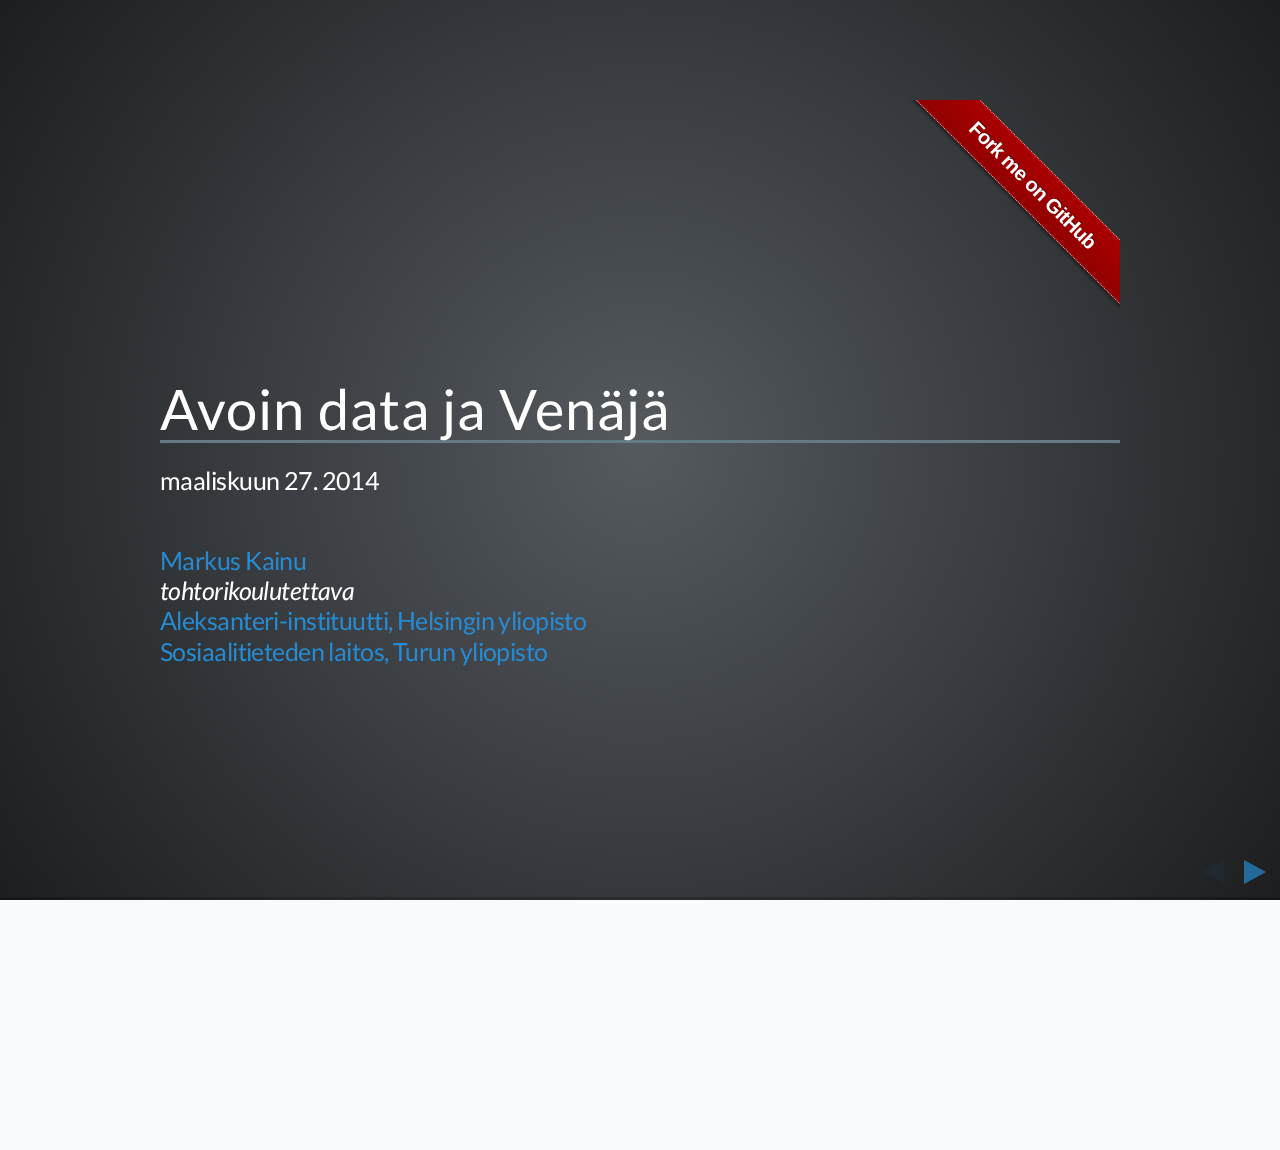
==== commit 864bffd2: "ja slaiditiedosto myos" ====
--- a/slides.html
+++ b/slides.html
@@ -1357,16 +1357,45 @@
 
 </section>
 <section data-transition="fade" data-transition-speed="fast">
+<h3>http://data.gov.ru/</h3>
+<div class="slideContent" >
+<p><a href="http://data.gov.ru/">data.gov.ru/</a> </p>
+
+<iframe src="http://data.gov.ru/" height=500px width=1000px></iframe>
+
+<ul>
+<li>avattu 26.3.2014 (eilen)</li>
+<li>kommentoitavissa huhtikuun loppuun asti</li>
+</ul>
+
+</div>
+
+</section>
+<section data-transition="fade" data-transition-speed="fast">
 <h3>Open Data Index</h3>
 <div class="slideContent" >
 <iframe src="https://index.okfn.org/country/overview/Finland/" height=250px width=1000px></iframe>
 
 <ul>
 <li><a href="https://index.okfn.org/country/overview/Finland/">Suomi</a></li>
-<li><a href="https://index.okfn.org/country/overview/Russian%20Federation/">Venäjä</a></li>
+<li><a href="https://index.okfn.org/country/overview/Russian%20Federation/">VenÃ¤jÃ¤</a></li>
 </ul>
 
 <iframe src="https://index.okfn.org/country/overview/Russian%20Federation/" height=250px width=1000px></iframe>
+
+</div>
+
+</section>
+<section data-transition="fade" data-transition-speed="fast">
+<h3>Paikallisia/alueellisia projekteja</h3>
+<div class="slideContent" >
+<ul>
+<li><a href="http://data.mos.ru/">Moskova</a></li>
+<li><a href="http://data.ulgov.ru/">Ulyanovskin alue</a></li>
+<li><a href="http://opendata71.ru/">Tula</a></li>
+<li><a href="http://krd.ru/opendata/">Krasnodar</a></li>
+<li><a href="http://opendata.perm.ru/">Perm</a></li>
+</ul>
 
 </div>
 
@@ -1375,7 +1404,7 @@
 <h3>HSE Moskovan tutkimus</h3>
 <div class="slideContent" >
 <blockquote>
-<p>The Higher School of Economics at the National Research University, Moscow, and “Information Culture” have published an analysis of the results the open data initiative in the Russian Federation in 2013. </p>
+<p>The Higher School of Economics at the National Research University, Moscow, and &ldquo;Information Culture&rdquo; have published an analysis of the results the open data initiative in the Russian Federation in 2013. </p>
 </blockquote>
 
 <ul>
@@ -1389,7 +1418,7 @@
 <section data-transition="fade" data-transition-speed="fast">
 
 <div class="slideContent noTitle" >
-<ol>
+<ul>
 <li>Despite the fact that all actions to implement open data in the Russian Federation are in accordance with the road map, federal authorities have not yet started work on it.</li>
 <li>The key indicators on the roadmap have been achieved. However none of the really popular data sets have been published. This hinders the emergence of new applications</li>
 <li>There has been a tendency to split a single thematic dataset into small tables; this increases the number of datasets published. For instance of the 102 datasets 94 from the Russian Federal Statistics Agency ROSSTAT appear to be extracts from one underlying database with different filters. Evaluation of progress should be more based on the value and relevance of the datasets</li>
@@ -1400,7 +1429,7 @@
 <li>Data published but not available for <em>download</em> (in 9 Federal bodies more than 50% of datasets cannot be downloaded</li>
 <li>Only 23% of federal bodies have placed a feedback section in their open data site</li>
 </ul></li>
-</ol>
+</ul>
 
 </div>
 
@@ -1408,11 +1437,11 @@
 <section data-transition="fade" data-transition-speed="fast">
 
 <div class="slideContent noTitle" >
-<ol>
+<ul>
 <li>Regions and municipalities are actively involved in the work on open data, but at this level of error is greater. This is due to a lack of explanation of open data. The most common mistake is a misunderstanding of the term open data: OLAP based analyses and draft laws are being published instead of machine-readable data.</li>
 <li>Since the Presidents decree on Open Data in July 2012 there have been no less than 24 other decrees containing provisions on public access to information but these did not contain any indication of the need for access to the information in the form of open data.</li>
 <li>Russian federal open data portal is under heavy discussion right now. First document with portal specification and requirement was criticised by experts due lack of focus on 5-stars data and many other topics.</li>
-</ol>
+</ul>
 
 </div>
 
@@ -1431,7 +1460,7 @@
 <p><a href="http://ivan.begtin.name/">website</a> - <a href="https://twitter.com/ibegtin">twitter</a> - <a href="https://github.com/ivbeg">github</a></p>
 
 <ul>
-<li><a href="http://www.infoculture.ru/">NGO “INFOCULTURE”</a> - <em>a not-for-profit organization with the interest in establishing and promoting Open Government and Open Data concept</em>
+<li><a href="http://www.infoculture.ru/">NGO INFOCULTURE&quot;</a> - <em>a not-for-profit organization with the interest in establishing and promoting Open Government and Open Data concept</em>
 
 <ul>
 <li><a href="http://www.apps4russia.ru/">Apps4Russia</a></li>
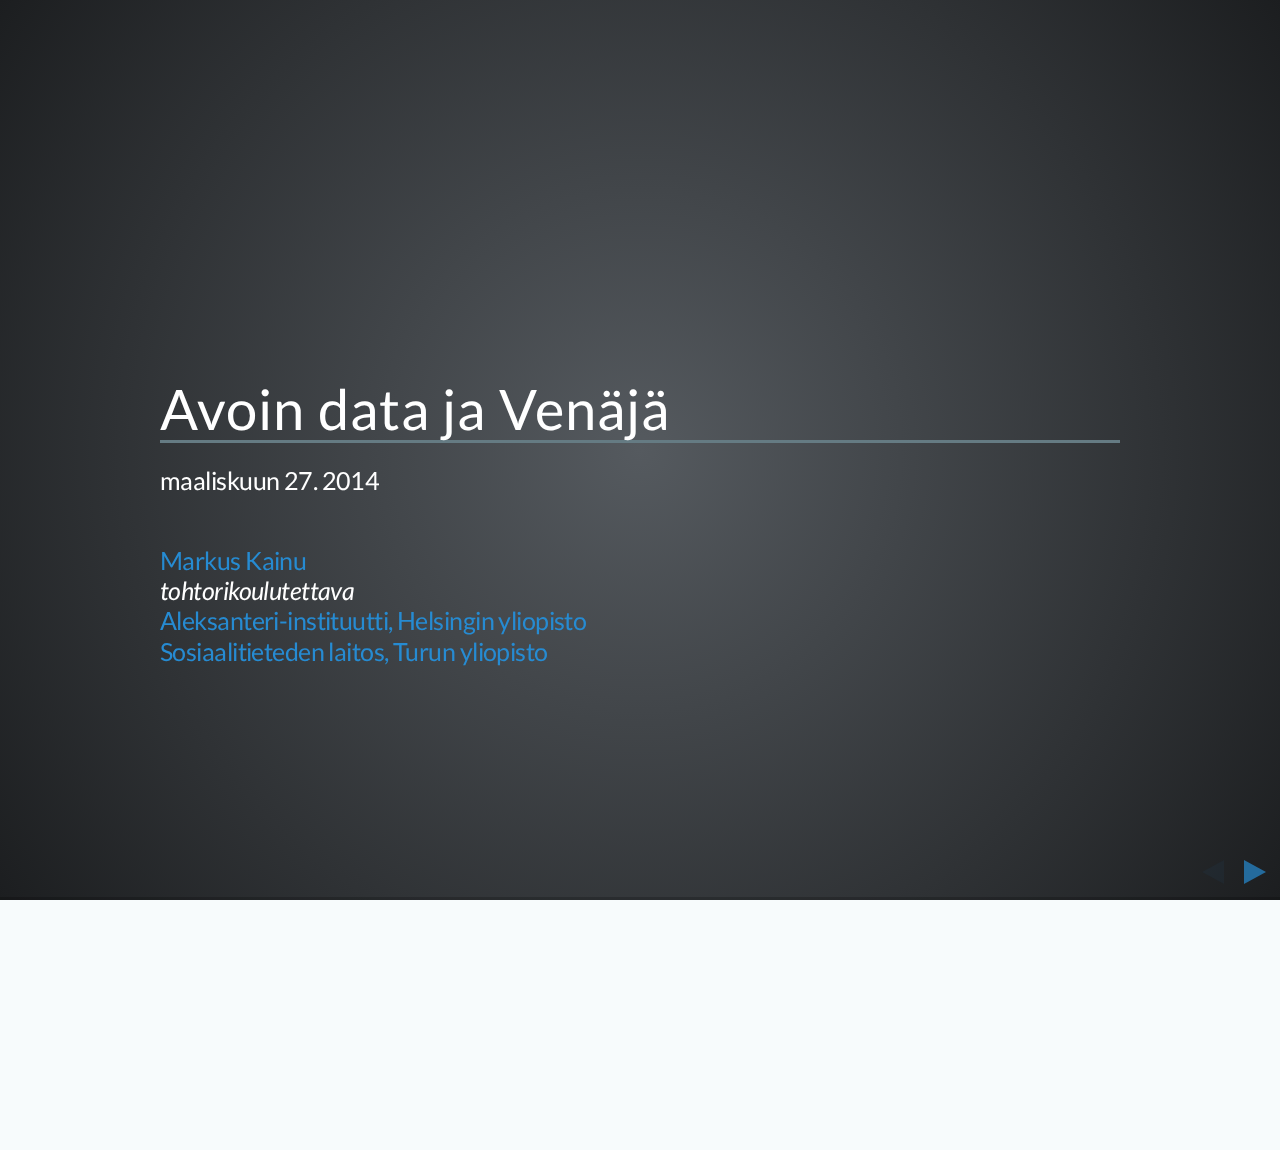
==== commit a3cd0d6c: "pieni update3" ====
--- a/slides.html
+++ b/slides.html
@@ -1298,17 +1298,30 @@
 <a href="http://helsinki.fi/aleksanteri">Aleksanteri-instituutti, Helsingin yliopisto</a> </br>
 <a href="https://www.utu.fi/fi/yksikot/soc/yksikot/sosiaalitieteet/Sivut/home.aspx">Sosiaalitieteden laitos, Turun yliopisto</a> </br></p>
 
+<!--
 <div class="github-fork-ribbon-wrapper right">
 <div class="github-fork-ribbon">
 <a href="https://github.com/muuankarski/" style="color:white;">Fork me on GitHub</a>
 </div>
-
-<p></div></p>
+</div>
+&ndash;>
 
 <!-- ---| notes begin |--------------------------------
 
 
 ---------| notes end |-----------------------------  --> 
+
+</div>
+
+</section>
+<section data-transition="fade" data-transition-speed="fast">
+<h3>"tulokulma"</h3>
+<div class="slideContent" >
+<ol>
+<li>avoimen hallinnollisen datan &amp; tutkimusdatan hyödyntäminen</li>
+<li>algoritmien kehittäminen venäläisen datan saatavuuden parantamiseksi (R-kieli)</li>
+<li>avoimen tieteen (julkaisut, data, menetelmät) edistäminen (open knowledge foundation - Open Science)</li>
+</ol>
 
 </div>
 
@@ -1328,7 +1341,8 @@
 <h2>2. Avoin tutkimusdata</h2>
 
 <ul>
-<li>??</li>
+<li>itse kerättyjen datojen jakaminen</li>
+<li>toisten kerääminen datojen hyödyntäminen    - </li>
 </ul>
 
 </div>
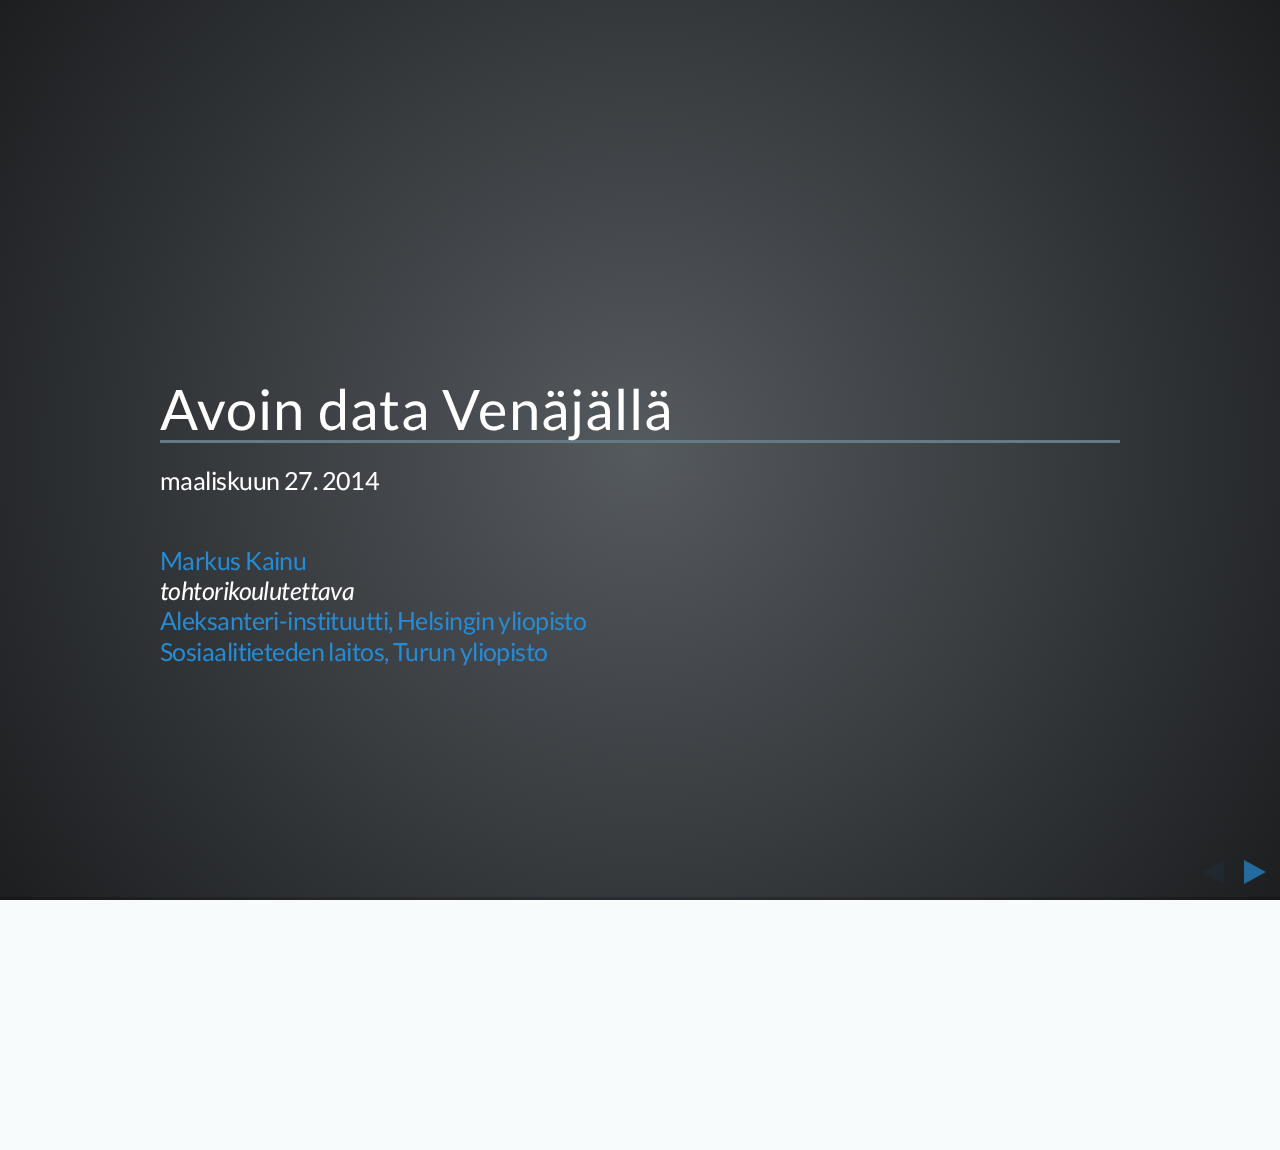
==== commit 5748870e: "pieni update4" ====
--- a/slides.html
+++ b/slides.html
@@ -3,7 +3,7 @@
 
 <head>
   <meta charset="utf-8">
-  <title>Avoin data ja Venäjä</title>
+  <title>Avoin data Venäjällä</title>
     
   <meta name="apple-mobile-web-app-capable" content="yes" />
   <meta name="apple-mobile-web-app-status-bar-style" content="black-translucent" />
@@ -1286,7 +1286,7 @@
   <div class="slides">
 
 <section data-state="section" data-transition="fade" data-transition-speed="fast">
-<h1>Avoin data ja Venäjä</h1><p></p>
+<h1>Avoin data Venäjällä</h1><p></p>
 
 <div class="slideContent" >
 <!-- *alaotsikko* -->
